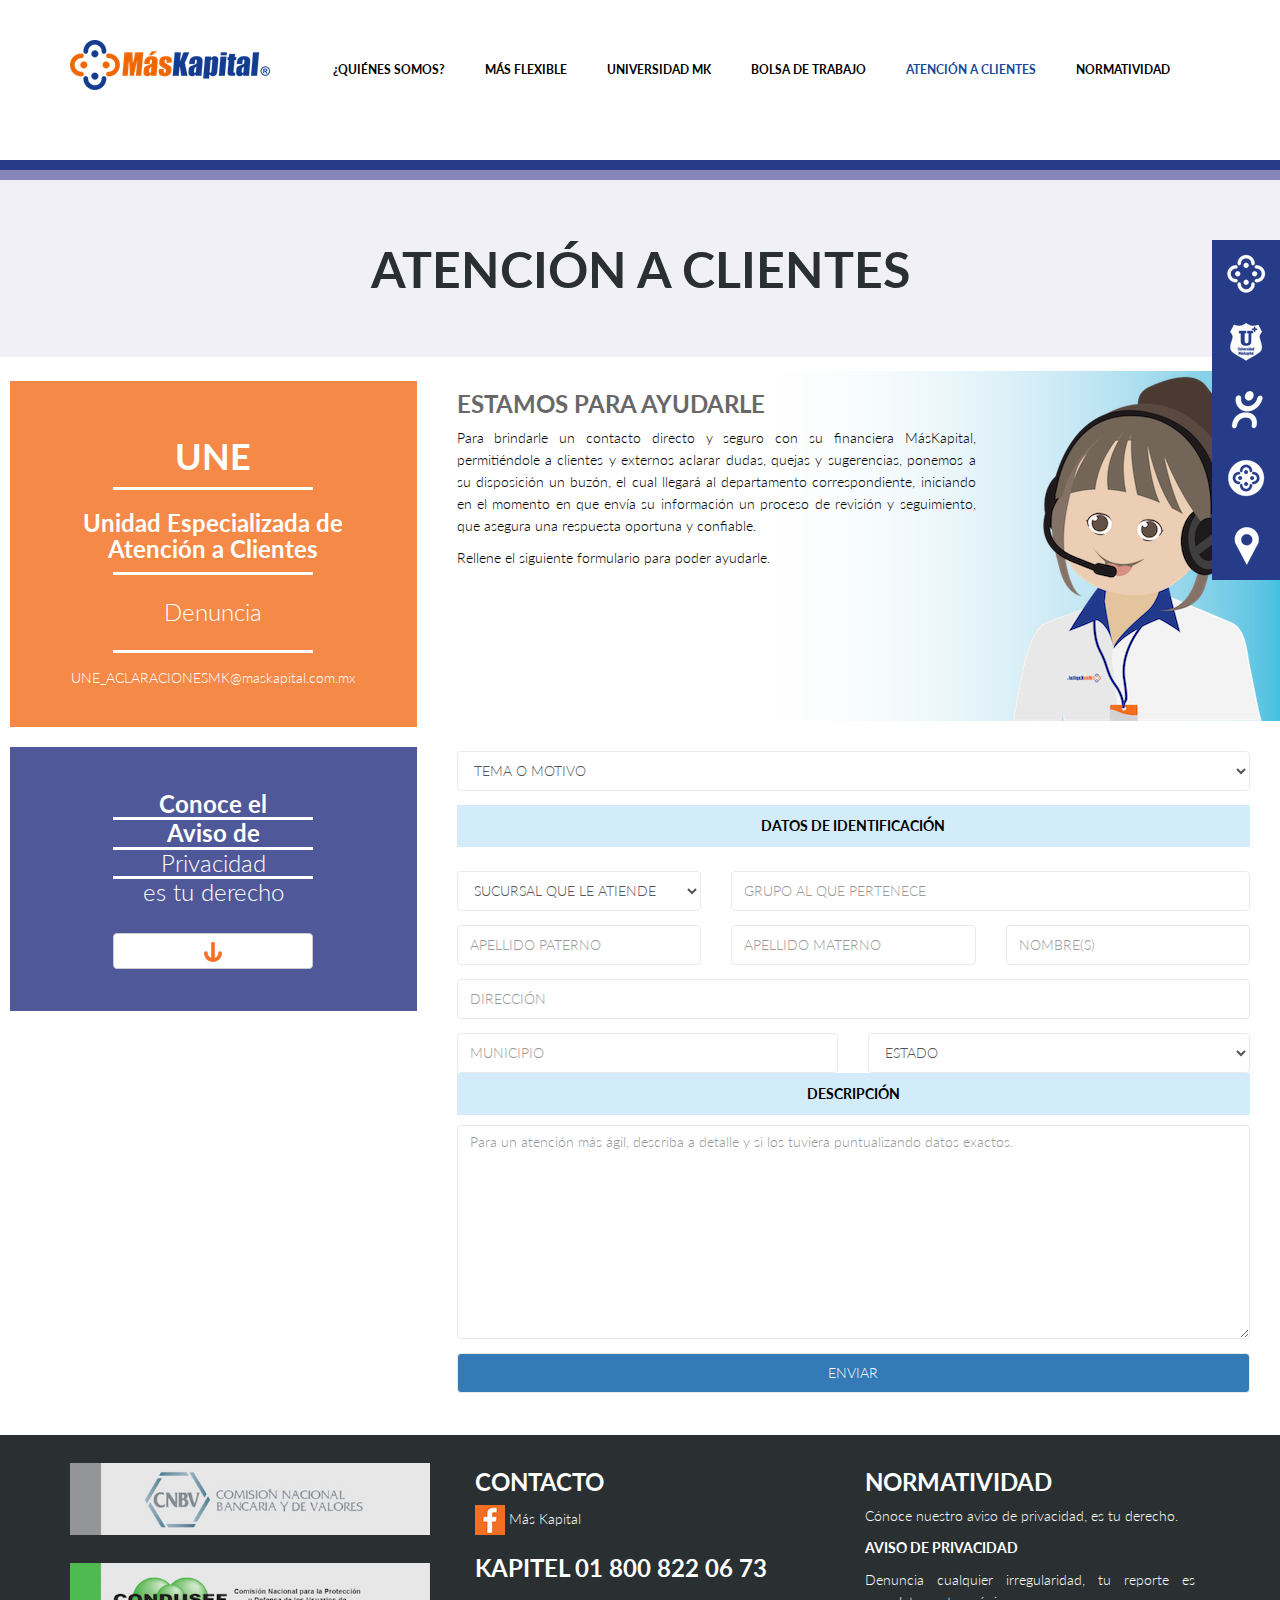
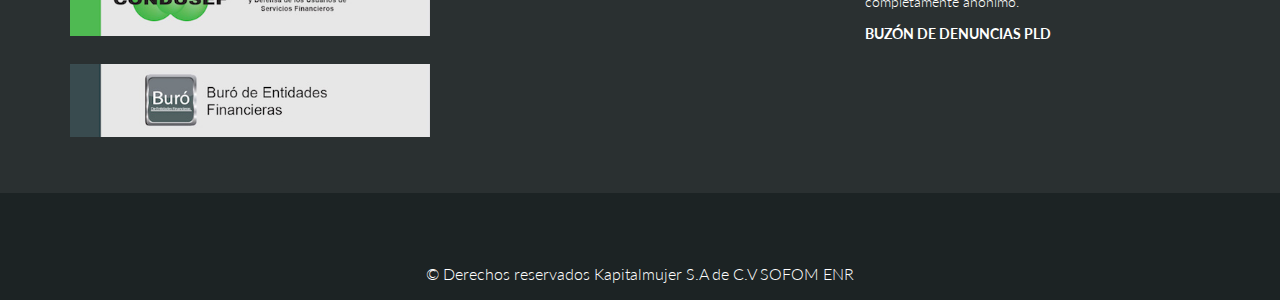
==== atencion_clientes.html @ aaf6d9f9 "reemplazo de archivos" ====
<!DOCTYPE html>
<html lang="esp">
<head>
    <meta charset="utf-8">
    <meta name="viewport" content="width=device-width, initial-scale=1.0">
    <meta name="description" content="">
    <meta name="author" content="">
    <title>Atención a clientes | Más kapital</title>
    <link href="css/bootstrap.min.css" rel="stylesheet">
    <link href="css/font-awesome.min.css" rel="stylesheet">
    <link href="css/animate.min.css" rel="stylesheet"> 
    <link href="css/lightbox.css" rel="stylesheet"> 
	<link href="css/main.css" rel="stylesheet">
	<link href="css/responsive.css" rel="stylesheet">

    <!--[if lt IE 9]>
	    <script src="js/html5shiv.js"></script>
	    <script src="js/respond.min.js"></script>
    <![endif]-->       
    <link rel="shortcut icon" href="img/logos/favicon.jpg">
    <link rel="apple-touch-icon-precomposed" sizes="144x144" href="images/ico/apple-touch-icon-144-precomposed.png">
    <link rel="apple-touch-icon-precomposed" sizes="114x114" href="images/ico/apple-touch-icon-114-precomposed.png">
    <link rel="apple-touch-icon-precomposed" sizes="72x72" href="images/ico/apple-touch-icon-72-precomposed.png">
    <link rel="apple-touch-icon-precomposed" href="images/ico/apple-touch-icon-57-precomposed.png">
</head><!--/head-->

<body>
	<header id="header" style="border-bottom:10px solid #263c89">      
        <!--<div class="container">
            <div class="row">
                <div class="col-sm-12 overflow">
                   <div class="social-icons pull-right">
                        <ul class="nav nav-pills">
                            <li><a href=""><i class="fa fa-facebook"></i></a></li>
                            <li><a href=""><i class="fa fa-twitter"></i></a></li>
                            <li><a href=""><i class="fa fa-google-plus"></i></a></li>
                            <li><a href=""><i class="fa fa-dribbble"></i></a></li>
                            <li><a href=""><i class="fa fa-linkedin"></i></a></li>
                        </ul>
                    </div> 
                </div>
             </div>
        </div>-->
        <div class="navbar navbar-inverse" role="banner">
            <div class="container">
                <div class="navbar-header">
                    <button type="button" class="navbar-toggle" data-toggle="collapse" data-target=".navbar-collapse">
                        <span class="sr-only">Toggle navigation</span>
                        <span class="icon-bar"></span>
                        <span class="icon-bar"></span>
                        <span class="icon-bar"></span>
                    </button>

                    <a class="navbar-brand" href="index.html" style="margin-top:10px;">
                    	<h1><img src="img/logos/logo_mas_kapital.png" alt="logo"></h1>
                    </a>
                    
                </div>
                <div class="collapse navbar-collapse" style="margin-top:10px;">
                    <ul class="nav navbar-nav navbar-right">
                        <li><a href="index.html"><b>¿QUIÉNES SOMOS?</b></a></li>
                        <li><a href="mas_flexible.html"><b>MÁS FLEXIBLE</b></a></li>
                        <li><a href="universidad_mk.html"><b>UNIVERSIDAD MK</b></a></li>
                        <li><a href="bolsa_trabajo.html"><b>BOLSA DE TRABAJO</b></a></li>
                        <li class="active"><a href="atencion_clientes.html"><b>ATENCIÓN A CLIENTES</b></a></li>
                        <li><a href="normatividad.html"><b>NORMATIVIDAD</b></a></li>

                    </ul>
                </div>
                <!--<div class="search" style="margin-top:10px;">
                    <form role="form">
                        <i class="fa fa-search"></i>
                        <div class="field-toggle">
                            <input type="text" class="search-form" autocomplete="off" placeholder="Search">
                        </div>
                    </form>
                </div>-->
            </div>
        </div>
    </header>
    
    <!--/#header-->

    <section id="" style="border-top: 10px solid #8787b7;background-color: #f0f0f6;padding-top:3em;margin-bottom:1em;">
        <div class="container">
            <div class="row">
                <div class="col-md-12 text-center">
                    <h1 style="color: #2a3031;font-size:50px;padding-bottom:1em;"><b>ATENCIÓN A CLIENTES</b></h1>
                </div>
            </div>
        </div>
        <div class="preloader"><i class="fa fa-sun-o fa-spin"></i></div>
    </section>
    <div id="div_lateral">
        <div class="barra_lateral">
            <a href="index.html"><img src="img/logos/ico_maskapital.png" alt=""></a>
        </div>
        <div class="barra_lateral">
            <a href="universidad_mk.html"><img src="img/logos/ico_universidad.png" alt=""></a>
        </div>
        <div class="barra_lateral">
            <a href="mas_flexible.html"><img src="img/logos/ico_masflexible.png" alt=""></a>
        </div>
        <div class="barra_lateral">
            <a href=""><img src="img/logos/ico_maspuntos.png" alt=""></a>
        </div>
        <div class="barra_lateral">
            <a href="sucursales.html"><img src="img/logos/ico_localizacion.png" alt=""></a>
        </div>
    </div>

    <!--/#home-slider-->
    <!--<section id="atencion" style="background-image: url('img/atencion_clientes/banner_atencion.png');background-repeat:no-repeat; padding-top:5em;">-->
    <section>
        <div class="container-fluid">
            <div class="row">
                <div class="col-md-4 col-xs-12 text-center" style="background-color: #f58947;border:10px solid #ffffff;">
                    
                    <div class="text-center col-xs-12">
                        <h1 class="text-center" style="color:#ffffff;padding-top:1em;"><b>UNE</b></h1>
                    </div>
                    <div class="col-xs-12">
                        <div class="text-center" style="border-top:3px solid #ffffff;width:200px;margin: 0 auto;"></div>
                        <h2 style="color: #ffffff;"><b>Unidad Especializada de Atención a Clientes</b></h2>
                    </div>
                    <div class="col-xs-12">
                        <div style="border-top:3px solid #ffffff;width:200px;margin: 0 auto;"></div>
                        <h2 style="color:#ffffff;margin:1em;">Denuncia</h2>
                    </div>
                    <div class="col-xs-12" style="padding-bottom:2em;">
                        <div style="border-top:3px solid #ffffff;width:200px;margin: 0 auto;"></div>
                        <p style="color:#ffffff;margin-top:1em;">UNE_ACLARACIONESMK@maskapital.com.mx</p>
                    </div>  
                </div>
                <div id="ayuda" class="col-md-8 col-xs-12 text-justify">
                    <div class="col-sm-8">
                        <h2><b>ESTAMOS PARA AYUDARLE</b></h2>
                        <p>
                            Para brindarle un contacto directo y seguro con su financiera MásKapital, permitiéndole a clientes y externos aclarar dudas, quejas y sugerencias, ponemos a su disposición un buzón, el cual llegará al departamento correspondiente, iniciando en el momento en que envía su información un proceso de revisión y seguimiento, que asegura una respuesta oportuna y confiable.
                        </p>
                        <p>
                            Rellene el siguiente formulario para poder ayudarle.
                        </p>           
                    </div>
                    <div class="col-sm-4">
                        <img src="img/atencion_clientes/img_atencion.png" alt="">
                    </div>

                </div>
                
            </div>
        </div>
    </section>
    <section>
        <div class="container-fluid">
            <div class="row">
                <div class="col-md-4 col-xs-12 text-center" style="background-color: #4f5898;border:10px solid #ffffff;">

                    <div class="text-center col-xs-12">
                        <h2 class="text-center" style="color:#ffffff;padding-top:1em;margin-bottom:0px;"><b>Conoce el</b></h2>
                    </div>
                    <div class="col-xs-12">
                        <div style="border-top:3px solid #ffffff;width:200px;margin: 0 auto;"></div>
                        <h2 style="color: #ffffff;margin:0px;"><b>Aviso de</b></h2>
                    </div>
                    <div class="col-xs-12">
                        <div style="border-top:3px solid #ffffff;width:200px;margin: 0 auto;"></div>
                        <h2 style="color:#ffffff;margin:0px;">Privacidad</h2>
                    </div>
                    <div class="col-xs-12" style="padding-bottom:2em;">
                        <div style="border-top:3px solid #ffffff;width:200px;margin: 0 auto;"></div>
                        <h2 style="color:#ffffff;margin:0px;">es tu derecho</h2>
                    </div>
                    <div class="col-xs-12">
                        <a class="btn btn-default" href="documentos/AVISO DE PRIVACIDAD KAPITALMUJER.docx" target="_new" style="width:200px;margin-bottom:3em;">
                            <img src="img/atencion_clientes/btn.png">
                        </a>
                    </div>
                </div>
                <div class="col-md-8 col-xs-12 text-center">
                    <form id="formulario_ayuda" action="" method="POST">
                        <div class="col-sm-12" style="margin-bottom:1em;">
                            <select class="form-control">
                                <option>TEMA O MOTIVO</option>
                            </select>
                        </div>
                        <div class="col-sm-12">
                            <p style="background-color: #d2ecfb;padding:10px;"><b>DATOS DE IDENTIFICACIÓN</b></p>
                        </div>
                        <div class="col-sm-4">
                            <select class="form-control">
                                <option>SUCURSAL QUE LE ATIENDE</option>
                            </select>
                        </div>
                        <div class="col-sm-8">
                            <input class="form-control" type="text" name="" value="" placeholder="GRUPO AL QUE PERTENECE">
                        </div>
                        
                        <div class="col-sm-4">
                            <input type="text" class="form-control" name="" value="" placeholder="APELLIDO PATERNO">
                        </div>
                        <div class="col-sm-4">
                            <input type="text" class="form-control" name="" value="" placeholder="APELLIDO MATERNO">
                        </div>
                        <div class="col-sm-4">
                            <input type="text" class="form-control" name="" value="" placeholder="NOMBRE(S)">
                        </div>
                        <div class="col-sm-12">
                            <input type="text" class="form-control" name="" value="" placeholder="DIRECCIÓN">
                        </div>
                        <div class="col-sm-6">
                            <input type="text" class="form-control" name="" value="" placeholder="MUNICIPIO">
                        </div>
                        <div class="col-sm-6">
                            <select class="form-control">
                                <option>ESTADO</option>
                            </select>
                        </div>
                        <div class="col-sm-12">
                            <p style="background-color: #d2ecfb;padding:10px;"><b>DESCRIPCIÓN</b></p>
                        </div>      
                        <div class="col-sm-12">
                            <textarea class="form-control" rows="10" placeholder="Para un atención más ágil, describa a detalle y si los tuviera puntualizando datos exactos."></textarea>
                        </div>
                        <div class="col-sm-12">
                            <input type="submit" class="form-control btn btn-primary" value="ENVIAR">
                        </div>
                    </form>
                </div>

            </div>
        </div>
    </section>

    <section id="footer_2">
        <div class="container">
            <div class="row">
                <div class="col-md-4">
                    <img class="img-responsive" style="padding-top:1em;padding-bottom:1em" src="img/index/logos/logo_cnbv.jpg" alt="">
                    <img class="img-responsive" style="padding-top:1em;padding-bottom:1em" src="img/index/logos/logo_condusef.jpg" alt="">
                    <img class="img-responsive" style="padding-top:1em;padding-bottom:1em" src="img/index/logos/logo_buro.jpg" alt="">
                </div>
                <div class="col-md-4">
                    <div class="col-xs-12">
                        <h2 style="color: #FFFFFF"><b>CONTACTO</b></h2>    
                    </div>
                    <div class="col-xs-12">
                        <a href="https://www.facebook.com/mas.kapital" target="_new"><img src="img/index/logos/facebook.jpg" alt=""> Más Kapital</a>
                    </div>
                    <div class="col-xs-12">
                        <h2 style="color: #FFFFFF"><b>KAPITEL 01 800 822 06 73</b></h2>
                    </div>
                </div>
                <div class="col-md-4">
                    <div class="col-xs-12">
                        <h2 style="color:#ffffff"><b>NORMATIVIDAD</b></h2>
                        <p style="text-align: justify;">Cónoce nuestro aviso de privacidad, es tu derecho.</p>
                        <p ><a id="aviso-privacidad" href="" data-toggle="modal" data-target="#aviso"><b>AVISO DE PRIVACIDAD</b></a></p>
                        <p style="text-align: justify;">Denuncia cualquier irregularidad, tu reporte es completamente anónimo.</p>
                        <p ><a id="buzon-denuncias" href="" data-toggle="modal" data-target="#buzon"><b>BUZÓN DE DENUNCIAS PLD</b></a></p>
                    </div>
                </div>                
            </div>
        </div>
    </section>
    
    <footer id="footer">
        <div class="container-fluid">
            <div class="row">
                <div class="col-sm-12" >
                    <div class="copyright-text text-center">
                        <p>&copy; Derechos reservados Kapitalmujer S.A de C.V SOFOM ENR</p>
                    </div>
                </div>
            </div>
        </div>
    </footer>

    <!-- MODAL BUZÓN DE DENUNCIAS PLD -->
    <div class="modal fade" id="buzon" tabindex="-1" role="dialog" aria-labelledby="myModalLabel">
        <div class="modal-dialog" role="document">
            <div class="modal-content">
                <div class="modal-header">
                    <button type="button" class="close" data-dismiss="modal" aria-label="Close"><span aria-hidden="true">&times;</span></button>
                    <h4 class="modal-title text-center" id="myModalLabel"><b>BUZÓN DE DENUNCIAS PLD</b></h4>
                </div>
                <div class="modal-body">
                    <div class="row">
                        <form action="">
                            <div class="col-xs-12">
                                <h3><b>Datos Denunciante:</b></h3>
                                <div class="form-group">
                                    <label for="exampleInputEmail1">Nombre</label>
                                    <input type="text" class="form-control" placeholder="">
                                </div>                            
                            </div>
                            <div class="col-xs-6">
                                <div class="form-group">
                                    <label for="exampleInputEmail1">Ubicación (Estado):</label>
                                    <input type="text" class="form-control" placeholder="">
                                </div>                            
                            </div>
                            <div class="col-xs-6">
                                <div class="form-group">
                                    <label for="exampleInputEmail1">Telefono:</label>
                                    <input type="text" class="form-control" placeholder="">
                                </div>
                            </div>

                            <div class="col-xs-12">
                                <h3><b>Datos Denuncia:</b></h3>
                                <div class="form-group">
                                    <label for="exampleInputEmail1">Nombre:</label>
                                    <input type="text" class="form-control" placeholder="">
                                </div>                            
                            </div>
                            <div class="col-xs-6">
                                <div class="form-group">
                                    <label for="exampleInputEmail1">Sucursal:</label>
                                    <input type="text" class="form-control" placeholder="">
                                </div>                            
                            </div>
                            <div class="col-xs-6">
                                <div class="form-group">
                                    <label for="exampleInputEmail1">Otro Departamento:</label>
                                    <input type="text" class="form-control" placeholder="">
                                </div>                            
                            </div>
                            <div class="col-xs-12">
                                <div class="form-group">
                                    <label for="exampleInputEmail1">Motivo:</label>
                                    <input type="text" class="form-control" placeholder="">
                                </div>                            
                            </div>
                            <div class="col-xs-12">
                                <div class="form-group">
                                    <label for="exampleInputEmail1">Descripción:</label>
                                    <textarea class="form-control" name="" id="" rows="3"></textarea>
                                </div>
                            </div>
                            <div class="col-xs-12">
                                <p>Debes seleccionar la casilla para poder enviar el correo</p>
                                <div class="g-recaptcha" data-sitekey="6LfhBiIUAAAAAFgntz5Hso60CCY6uRthO4C7Z0UV"></div>    
                            </div>
                        </form>
                    </div>
                </div>
                <div class="modal-footer">
                    <button type="button" class="btn btn-primary">Enviar Correo</button>
                </div>
            </div>
        </div>
    </div>

    <!-- MODAL AVISO DE PRIVACIDAD -->
    <div class="modal fade" id="aviso" tabindex="-1" role="dialog" aria-labelledby="myModalLabel">
        <div class="modal-dialog modal-lg" role="document">
            <div class="modal-content">
                <div class="modal-header">
                    <button type="button" class="close" data-dismiss="modal" aria-label="Close"><span aria-hidden="true">&times;</span></button>
                    <h4 class="modal-title text-center" id="myModalLabel"><b>AVISO DE PRIVACIDAD PARA LA PROTECCIÓN DE DATOS PERSONALES</b></h4>
                </div>
                <div class="modal-body text-justify" style="padding-left:4em;padding-right:4em;">
                    
                    <p>
                        En cumplimiento a lo establecido por la Ley Federal de Protección de datos personales en Posesión de los Particulares LFPDPPP (“LEY”), KAPITALMUJER SOCIEDAD ANÓNIMA DE CAPITAL VARIABLE SOCIEDAD FINANCIERA DE OBJETO MÚLTIPLE ENTIDAD NO REGULADA, con domicilio ubicado en Heroica Escuela Naval Militar No. 316, colonia Reforma, Oaxaca de Juárez, Oaxaca, C.P. 68050, hace de su conocimiento que está comprometido con la protección de sus datos personales, al ser responsable de su uso, manejo y confidencialidad, por lo que en todo momento buscará que el tratamiento de sus datos sea legítimo, controlado e informado, a efecto de garantizar la privacidad de los mismos.
                    </p>
                    <h3>
                        <b>
                            Finalidad del tratamiento de sus datos.
                        </b>
                    </h3>
                    <p>
                        Los datos personales que proporcione usted como titular o su representante legal a KAPITALMUJER S.A. DE C.V. SOFOM ENR, tendrán el uso que en forma enunciativa pero no limitativa se describe a continuación:
                    </p>
                    <p>
                        Para identificar, ubicar, comunicar, contactar y/o enviar o suministrar información, necesaria para llevar a cabo la relación contractual de arrendamiento de un inmueble para uso comercial que tenemos con usted.
                    </p>
                    <p>
                        Entendiéndose por datos personales, aquellos que la Ley identifica como cualquier información concerniente a una persona física identificada o identificable.
                    </p>
                    <p>
                        Así mismo le informamos que para cumplir con las finalidades previstas en este aviso de privacidad, serán recabados y tratados datos personales sensibles, como aquéllos que refieren a:
                        <ul>
                            <li>Situación crediticia; y</li>
                            <li>Estado de salud presente o futuro</li>
                        </ul>
                    </p>
                    <p>
                        Por lo que nos comprometemos a que los mismos serán tratados bajo las más estrictas medidas de seguridad que garanticen su confidencialidad.
                    </p>
                    <h3>
                        <b>
                            Seguridad, Uso o Divulgación de datos personales 
                        </b>
                    </h3>
                    <p>
                        KAPITALMUJER S.A. DE C.V. SOFOM ENR implementará las medidas de seguridad, técnicas, administrativas y físicas, necesarias para proteger sus datos personales y evitar su daño, pérdida, alteración destrucción o el uso, acceso o tratamiento no autorizado.
                    </p>
                    <p>
                        Únicamente el personal autorizado, que ha cumplido y observado los correspondientes requisitos de confidencialidad, podrá participar en el tratamiento de sus datos personales. El personal autorizado tiene prohibido permitir el acceso de personas no autorizadas y utilizar sus datos personales para fines distintos a los establecidos por el presente Aviso de Publicidad. La obligación de confidencialidad de las personas que participan en el tratamiento e sus datos personales subsiste aún después de terminada la relación con KAPITALMUJER S.A. DE C.V. SOFOM ENR.
                    </p>
                    <h3>
                        <b>
                            Derechos que le corresponden
                        </b>
                    </h3>
                    <p>
                        Usted como titular de datos personales tiene derecho de acceder a sus datos personales que poseemos y a los detalles del tratamiento de los mismos, así como a rectificarlos en caso de ser inexactos o incompletos; cancelarlos cuando considere que no se requieren para alguna de las finalidades señalados en el presente aviso de privacidad, estén siendo utilizados para finalidades no consentidas o haya finalizado la relación contractual o de servicio, o bien, oponerse al tratamiento de los mismos para fines específicos.
                    </p>
                    <p>
                        En caso de que desee ejercer sus derechos de Acceso, Ratificación, Cancelación u Oposición, estos los podrán ejercer en todo momento utilizando los siguientes mecanismos:
                    </p>
                    <p>
                        <ul>
                            <li>
                                Vía correo electrónico a: notificaciones.maskapital@gmail.com
                            </li>
                            <li>
                                Carta enviada a Heroica Escuela Naval Militar No. 316, colonia Reforma, Oaxaca de Juárez, Oaxaca; Código Postal 68050, en atención a la C. Erendira Itandehui Vásquez Arrazola. 
                            </li>
                        </ul>
                    </p>
                    <p>
                        La recepción de solicitudes podrá realizarse de lunes a viernes de las 8:00 a las 17:00 horas, excepto días festivos. Por lo anterior, deberá hacernos saber de manera fehaciente y detallada los datos personales específicos a los que usted desea tener acceso o quiere sean rectificados, cancelados o revisados, así como cumplir con los requisitos que solicita la “Ley” en el art. 29 que son:
                    </p>
                    <p>
                        <ul>
                            <li>
                                Nombre del titular (dueño de los datos) y domicilio completo o cualquier otro medio para comunicarle la respuesta a su solicitud.
                            </li>
                            <li>
                                Documentos que acrediten la identidad del titular o en su caso, la representación legal de aquella persona que actúa a nombre del titular.
                            </li>
                            <li>
                                Descripción clara y precisa de los datos personales respecto de los que se busca ejercer alguno de los derechos antes mencionados (ARCO).
                            </li>
                            <li>
                                Cualquier otro elemento o documento que facilite la localización de los datos personales.
                            </li>
                        </ul>
                    </p>
                    <h3>
                        <b>
                            Comunicación  y Transferencia de los datos personales
                        </b>
                    </h3>
                    <p>
                        Sus datos personales pueden ser transferidos y tratados dentro y fuera del país, por personas distintas a esta empresa. En ese sentido, su información puede ser compartida con abogados y/o gestores por acto o resolución judicial o mandamiento de Ley, en el marco de un procedimiento judicial y/o por requerimiento de una autoridad gubernamental, tanto dentro como fuera de México. Así mismo podemos divulgar información si consideramos que dicha divulgación es necesaria o conveniente para cumplir las legislaciones vigentes o por cualquier otro motivo de orden público o privado en donde KAPITALMUJER S.A. DE C.V. SOFOM ENR tenga jurisdicción. 
                    </p>
                    <p>
                        En ese entendido nos comprometemos a no transferir su información personal a terceros sin su consentimiento, salvo las excepciones previstas en el artículo 37 de la Ley Federal de Protección de Datos Personales en Posesión de los Particulares, así como a realizar esta transferencia en los términos que fija esa ley. 
                    </p>
                    <p>
                        Por lo que en el caso de que exista la necesidad de transferir sus datos personales, KAPITALMUJER S.A. DE C.V. SOFOM ENR debe tener su consentimiento previo. Si usted no manifiesta su oposición para que sus datos personales sean transferidos, se entenderá que ha otorgado su consentimiento para ello. 
                    </p>
                    <p>
                        Así mismo únicamente transferiremos sus datos personales sensibles, contando con su consentimiento expreso, lo anterior de conformidad con lo que establece el artículo 9 de la Ley Federal de Protección de Datos Personales en Posesión de los Particulares. 
                    </p>
                    <h3>
                        <b>
                            Cambios al aviso de Privacidad
                        </b>
                    </h3>
                    <p>
                        KAPITALMUJER S.A. DE C.V. SOFOM ENR se reserva el derecho de efectuar en cualquier momento modificaciones o actualizaciones al presente aviso de privacidad como estime conveniente, esto con el objeto de cumplir con los cambios en la legislación aplicable sobre protección de datos o cumplir con disposiciones internas de KAPITALMUJER S.A. DE C.V. SOFOM ENR, y en general en atención de las novedades legislativas, políticas internas o nuevos requerimientos para la prestación u ofrecimiento de nuestros servicios o productos.  
                    </p>
                    <p>
                        En tal caso, dichas modificaciones o actualizaciones estarán a su disposición a través de anuncios visibles en nuestras oficinas o sucursales de atención a clientes.
                    </p>
                    
                </div>
                <div class="modal-footer">
                    <button type="button" class="btn btn-default" data-dismiss="modal">Cerrar</button>
                </div>
            </div>
        </div>
    </div>

    <!--<footer id="footer">
        <div class="container-fluid">
            <div class="row">


                <div class="col-md-4 col-sm-6">
                    <div class="testimonial bottom">
                        <h2>Testimonial</h2>
                        <div class="media">
                            <div class="pull-left">
                                <a href="#"><img src="images/home/profile1.png" alt=""></a>
                            </div>
                            <div class="media-body">
                                <blockquote>Nisi commodo bresaola, leberkas venison eiusmod bacon occaecat labore tail.</blockquote>
                                <h3><a href="#">- Jhon Kalis</a></h3>
                            </div>
                         </div>
                        <div class="media">
                            <div class="pull-left">
                                <a href="#"><img src="images/home/profile2.png" alt=""></a>
                            </div>
                            <div class="media-body">
                                <blockquote>Capicola nisi flank sed minim sunt aliqua rump pancetta leberkas venison eiusmod.</blockquote>
                                <h3><a href="">- Abraham Josef</a></h3>
                            </div>
                        </div>   
                    </div> 
                </div>
                <div class="col-md-3 col-sm-6">
                    <div class="contact-info bottom">
                        <h2>Contacts</h2>
                        <address>
                        E-mail: <a href="mailto:someone@example.com">email@email.com</a> <br> 
                        Phone: +1 (123) 456 7890 <br> 
                        Fax: +1 (123) 456 7891 <br> 
                        </address>

                        <h2>Address</h2>
                        <address>
                        Unit C2, St.Vincent's Trading Est., <br> 
                        Feeder Road, <br> 
                        Bristol, BS2 0UY <br> 
                        United Kingdom <br> 
                        </address>
                    </div>
                </div>
                <div class="col-md-4 col-sm-12">
                    <div class="contact-form bottom">
                        <h2>Send a message</h2>
                        <form id="main-contact-form" name="contact-form" method="post" action="sendemail.php">
                            <div class="form-group">
                                <input type="text" name="name" class="form-control" required="required" placeholder="Name">
                            </div>
                            <div class="form-group">
                                <input type="email" name="email" class="form-control" required="required" placeholder="Email Id">
                            </div>
                            <div class="form-group">
                                <textarea name="message" id="message" required="required" class="form-control" rows="8" placeholder="Your text here"></textarea>
                            </div>                        
                            <div class="form-group">
                                <input type="submit" name="submit" class="btn btn-submit" value="Submit">
                            </div>
                        </form>
                    </div>
                </div>
                <div class="col-sm-12" >
                    <div class="copyright-text text-center">
                        <p>&copy; Your Company 2016. All Rights Reserved.</p>
                        <p>Crafted by <a target="_blank" href="http://designscrazed.org/">Allie</a></p>
                    </div>
                </div>
            </div>
        </div>
    </footer>
    <!--/#footer-->

    <script type="text/javascript" src="js/jquery.js"></script>
    <script type="text/javascript" src="js/bootstrap.min.js"></script>
    <script type="text/javascript" src="js/lightbox.min.js"></script>
    <script type="text/javascript" src="js/wow.min.js"></script>
    <script type="text/javascript" src="js/main.js"></script>   
</body>
</html>
---- css/main.css ----
/*
  Theme Name: Triangle
  Theme Uri: http://designscrazed.org/
  Author: Allie
  Author Uri: http://designscrazed.org/
  Description: Creative Site Template
  Version: 1.1
  */

  @import url(http://fonts.googleapis.com/css?family=Lato:100,300,400,700);
  @import url(http://fonts.googleapis.com/css?family=Open+Sans:300italic,400italic,600italic,700italic,400,300,600,700);
  @import url(http://fonts.googleapis.com/css?family=Noto+Sans:400,700);

  body {
    background: #fff;
    font-family: 'Lato', sans-serif;
    font-weight: 300;
    font-size: 14px;
    line-height: 22px;
    color: #000;
  }

  html {
    height: 100%;
  }


  a{
    color:#C03035;
  }

  a:hover {
    outline: none;
    text-decoration:none;
    color:#4fcccd;
  }

  a:focus {
    outline:none;
    outline-offset: 0;
  }

  a {
    -webkit-transition: 300ms;
    -moz-transition: 300ms;
    -o-transition: 300ms;
    transition: 300ms;
  }


  ul {
    list-style: none;
  }

  h1, h2, h3, h4, h5, h6 {
    font-family: 'Lato', sans-serif;
    font-weight: 300;
  }

  h1{
    color: #686868;
  }

  h2{
    font-size: 24px;
    color: #686868;
  }

  h3{
    font-size: 18px;
  }

 /********** ESTILOS *************/
  /**slide**/
  .carousel-indicators {

  position: absolute;
  bottom: 40%;
  z-index: 15;
  width: 30px;
  margin-left: 20px;
  list-style: none;
  text-align: center;
  right: 5%;
  left:95%
}
.carousel-indicators li{
  display: block;
  width: 20px;
  height: 20px;
  margin-bottom: 20px;
}
.carousel-indicators .active {
 width: 22px;
 height: 22px;
 margin-bottom: 20px;
 background-color: #fff;
}
    div.scroll {
        height: 500px;
        overflow-x:hidden; 
        overflow-y:scroll;"

    }
    #talento{
      background-image: url(../img/bolsa_trabajo/taza.jpg);
      background-color: #fbfafa;
      background-size: cover;
      height: 700px;
      background-position: center;
      display: table;
      position: static;
      width: 100%;
    }
    #boton_trabajo{
      background:#9c91c5;
      color: #fff;

    }
    #boton_trabajo:hover{
      background: #263c89;
      transition: .5s;
    }
    #descripcion_universidad{
      background-image: url(../img/universidad_mk/banner_descripcion.jpg);
      background-color: #fbfafa;
      background-size: cover;
      height: 700px;
      position: static;
      width: 100%;
    }

    #portal_mk{
      margin-top:3em;
    }

    /*#seccion_ayuda{
      background-image: url(../img/atencion_clientes/banner_atencion.png);
      background-color: #fbfafa;
      background-repeat: no-repeat;
      height: 300px;
      position: static;

    }*/
    #formulario_ayuda input, select{
      margin-top:1em;
    }
    #div_lateral{
      z-index: 1;
      display: block; 
      position: fixed; 
      top: 240px;
      right:0px;
      background: #263c89;
    }
    .barra_lateral{
      padding: 1em;
    }
    .barra_lateral:hover{
      background: #f58947;
      transition: .2s;
    }
    #beneficios_masflexible{
      margin-top: 4em;
    }
    #beneficios_masflexible p{
      font-size: 18px;
    }
    #ayuda{
      background-image: url(../img/atencion_clientes/banner_atencion.png);
      background-color: #fbfafa;
      background-size: cover;
      height: 350px;
      position: static;
   
    }


    .divs{
      background-color: #b0b0d1;
      height: 300px;
      padding: 4em 3em 0em 3em;
      text-align: center;
      color: #FFFFFF;
      transition: .5s;
    }
    .divs p{
      margin-top: 1em;
    }
    .divs:hover{
      background-color: #263c89;
      height: 310px;
    }
    .divs:hover img{
      height: 50px;
    }

    #normatividad{
      text-align: center;
      margin-top:4em;
    }
    #normatividad h2{
      color: #ffffff;
    }
    
    .div-normatividad{
      padding: 1em;
      left:0px;
      background-color: #8787b7; 
    }
    .div-normatividad:hover{
      background-color: #f26e23;
      width: 490px;
      transition: .5s;
    }
    .a-normatividad:active{
      background: red;
    }
    .otra_prueba{
      background: blue;
      width: 300px;
      color:red;
    }

    .btn-sucursal{
      color: #ffffff;
      background-color: #f26e23;
      border: none;
      width: 100%;
      height: 40px;
      margin-bottom: 10px;
    }
    .btn-sucursal:hover{
      background: #263c89;
      transition: .3s;
    }
    .vinculo:hover{
      height: 50px;
      width: 50px;
    }
    #buzon-denuncias:hover{
      color: #f26e23;
    }
    #aviso-privacidad:hover{
      color: #f26e23;
    }



/*
FLECHA
.rectangulo {
position:relative;
display:block; 
width:200px;
height:40px;
padding:4px 10px 0px 18px;
background:green;
color:white;
text-align:center;
}
.t6:hover {
position:absolute;
top:-8px;
left:200px;
display:block;

width:0;
height:0;
border-color:transparent transparent transparent green;
border-style: solid;
border-width: 30px;
}*/


 /***********************/
 /***********************/
 /***********************/

  .overflow{
    overflow: hidden;
  }

  .uppercase{
    text-transform: uppercase;
  }

  .btn-common {
    font-size: 14px;
    color: #0099ae;
    border: 1px solid #0099ae;
    font-family: 'Open Sans', sans-serif;
    font-weight: 300;
    padding: 10px 25px;
  }

  #action .col-sm-5{
    position: absolute;

    top: 0;
    height: 100%;
    right: 0;
  }


  .btn-common:hover, 
  .btn-common:focus{
    outline: none;
    background: none;
    box-shadow: none;
    color: #01707f;
    border-color:#01707f;
  }

  .align-right{
    text-align: right;
  }

  .inline{
    display: inline-block;
  }

  .padding{
    padding: 65px 0;
  }

  .padding-bottom{
    padding-bottom: 65px;
  }

  .padding-top{
    padding-top: 90px;
  }

  .padding-right{
    padding-right: 80px;
  }

  .padding-left{
    padding-left: 80px;
  }

  .margin-bottom{
    margin-bottom: 35px;
  }

     .carousel-indicators.visible-xs {
      height: 20px;
      margin: 0;
      padding: 0;
      position: absolute;
      top: -35px;
      width: 100%;
      left: 0;
    }

  .carousel-indicators.visible-xs li {
    border-color: #D29948;
    border-width: 2px;
    height: 12px;
    margin: 0 5px 0 0;
    width: 12px;
  }

  .carousel-indicators.visible-xs li.active {
    background: rgba(210, 153, 72, 0.7);
  }


/*************************
*******Header******
**************************/


#header{
  margin-bottom: 0;
  padding: 30px 0 60px 0;
}

#header .navbar-inverse .container{
  position: relative;
}

.search{
  position: absolute;
  top: 20px;
  right: 0;
  z-index: 1;
}

.search i{
  color: #00aeef;
  cursor: pointer;
  position: absolute;
  right: 10px;
  top: 2px;
}

.field-toggle{
  position: relative;
  top: 30px;
  right: 15px;
  display: none;
  height: 50px;
}

.search-form{
  padding-left: 10px;
  height: 40px;
  font-size: 18px;
  color: #818285;
  font-weight: 300;
  outline: none;
  border: 1px solid #00aeef;
  margin-top: 20px;
  border-radius: 4px;
}

.social-icons ul li{
  padding: 0 10px;

}

.social-icons ul li:last-child{
  padding-right: 0;

}

.social-icons ul li a{
  font-size: 18px;
  color: #d3d3d3;
  padding: 0;
}

.social-icons ul li a:hover .fa-facebook {
  color:#0884d5;
}

.social-icons ul li a:hover .fa-twitter {
  color:#2AA7DC;
}

.social-icons ul li a:hover .fa-google-plus {
  color:#A22523;
}

.social-icons ul li a:hover .fa-dribbble {
  color:#E94989;
}

.social-icons ul li a:hover .fa-linkedin {
  color:#006DC0;
}

.social-icons ul li a:hover,
.social-icons ul li a:focus{  
  background: none;
}

#header .navbar {
  background: #fff;
  border: 0;
  margin-bottom: 0;
}

#header .navbar-toggle{
  margin-top: 20px;
}

#header .navbar-brand{
  padding: 0;
  margin-left: 0;
}

#header .navbar-brand h1{
  padding: 0;
  margin: 0;
}

#header .navbar-nav.navbar-right >li:last-child{
  margin-right: 20px;
}

#header .navbar-nav.navbar-right >li a {
  color: #000;
  font-size: 12px;
  padding: 20px;
  text-transform: uppercase;
  font-weight: 300;
}


#header .navbar-inverse .navbar-nav  li.active > a,  
#header .navbar-inverse .navbar-nav  li.active > a:focus, 
#header .navbar-nav.navbar-right li > a:hover,
.navbar-inverse .navbar-nav > .open > a {
  background-color: inherit;
  border: 0;
  color: #164998;
}

#header .navbar-inverse .navbar-nav  li a:hover{
  color: #00aeef;
}



/*  Dropdown menu*/

ul.sub-menu {
  display: none;
  list-style: none;
  padding: 0;
  margin: 0;
}

#header .navbar-nav li ul.sub-menu li a{
  color: #818285;
  padding: 5px 0;
  font-size: 13px;
  display: block;
  text-transform: capitalize;
}

#header .navbar-nav li ul.sub-menu li .active{
  background: #00aeef;
  color: #fff;
  position: relative;
}

#header .navbar-nav li ul.sub-menu li .active i{
  position: absolute;
  font-size: 56px;
  top: -13px;
  color: #0884d5;
}

#header .navbar-nav li ul.sub-menu li .active .fa-angle-right{
  left: -3px;
}

#header .navbar-nav li ul.sub-menu li .active .fa-angle-left{
  right: -3px;
}

#header .navbar-nav li ul.sub-menu li a:hover,
#header .navbar-nav li ul.sub-menu li a:focus{
  background: #00aeef;
  color: #fff;
}

.fa-angle-down{
  padding-left: 5px; 
}

.scaleIn {
  -webkit-animation-name: scaleIn;
  animation-name: scaleIn;
}

@-webkit-keyframes scaleIn {
  0% {
    opacity: 0;
    -webkit-transform: scale(0);
    transform: scale(0);
  }

  100% {
    opacity: 1;
    -webkit-transform: scale(1);
    transform: scale(1);
  }
}

@keyframes scaleIn {
  0% {
    opacity: 0;
    -webkit-transform: scale(0);
    -ms-transform: scale(0);
    transform: scale(0);
  }

  100% {
    opacity: 1;
    -webkit-transform: scale(1);
    -ms-transform: scale(1);
    transform: scale(1);
  }
}

/*************************
*******Footer_2******
**************************/
#footer_2{
  margin-top: 3em;
  padding-top: 1em;
  padding-bottom: 3em;
  background-color: #2a3031;
  color: #FFFFFF;
}
#footer_2 a{
  text-decoration: none;
  color: white;
}

/*************************
*******Footer******
**************************/

#footer {
  background-color: #1c2324;

}

#footer h1{
  margin-bottom: 65px;
  margin-top: 36px;
}

#footer .bottom-separator {
  margin-bottom: 60px;
}

#message {
  height: 110px;
  resize: none;
}

.bottom > h2 {
  margin-top: 0;
  margin-bottom: 26px;
}

.bottom .media-body h3 {
  margin-top: 0;
  padding-left: 25px;
}

.bottom .media-body h3 a{
  color: #ea2c00;
}

.testimonial .media{
  margin-top: 0;
  margin-bottom: 25px;
}

.testimonial .media>.pull-left{
  margin-right: 25px;
}

.testimonial .media>.pull-left img{
  margin-top: 6px;
}

.testimonial .media .media-body blockquote{
  padding-left: 25px;
  padding-right: 30px;
  position: relative;
  border-left: 0;
  margin-bottom: 0;
}

.testimonial .media .media-body blockquote:before{
  position: absolute;
  left: 5px;
  top: 8px;
  content: '"';
  font-size: 40px;
  color: #ea2c00;
  font-family: 'Noto Sans', sans-serif;
  transform:rotate(180deg);
  -ms-transform:rotate(180deg); /* IE 9 */
  -webkit-transform: rotate(180deg); /* Opera, Chrome, and Safari */
  line-height: 0;
}

.testimonial .media .media-body blockquote:after{
  position: absolute;
  right: 30px;
  bottom: 14px;
  content: '"';
  font-size: 40px;
  color: #ea2c00;
  font-family: 'Noto Sans', sans-serif;
  line-height: 0;
}

.contact-info.bottom {
  padding-left: 25px;
}

.bottom > address {
  line-height: 22px;
  margin-bottom: 40px;
}

.form-control {
  border: 1px solid #eaeaea;
  font-weight: 300;
  outline: none;
  box-shadow: none;
  height: 40px;
}

.form-control:hover, 
.form-control:focus{
  border-color: #4fcccd;
  outline: none;
  box-shadow: none;
}

.btn-submit {
  width: 100%;
  background-color: #4fcccd;
  color: #fff;
  font-size: 14px;
  font-weight: 300;
  letter-spacing: 5px;
  text-transform: uppercase;
  border-radius: 3px;
  margin-top: 5px;
  border-bottom: 3px solid #2f9697;
  box-shadow: none;
  padding: 10px;
}

.btn-submit:hover, 
.btn-submit:focus{
  color: #fff;
  outline: none;
  box-shadow: none;
  opacity: .8;
}

.copyright-text{
  margin-top: 70px;
  color: #fff;
  font-size: 16px;  
  padding-bottom: 15px;
}

.copyright-text a {
  color: #3e848a
}

.copyright-text p {
  margin-bottom: 0;
}

/*************************
*******Home Page******
**************************/
#home-slider {
  background: url(../images/home/slider-bg.png) 0 100% repeat-x;
  position: relative;
}

#home-slider .main-slider {
  position: relative;
  height: 450px;
}

#home-slider .slide-text{
  position: absolute;
  top: 50px;
  left: 0;
  width: 450px;
}

.animate-in .slide-text {
  -webkit-animation: fadeInLeftBig 700ms cubic-bezier(0.190,1.000,0.220,1.000) 200ms both;
  animation: fadeInLeftBig 700ms cubic-bezier(0.190,1.000,0.220,1.000) 200ms both;
}

#home-slider .slider-hill {
  position: absolute;
  right: 0;
  bottom: 0;
}

.animate-in .slider-hill {
  -webkit-animation: bounceInDown 1000ms ease-in-out 200ms both;
  animation: bounceInDown 1000ms ease-in-out 200ms both;
}

#home-slider .slider-house {
  position: absolute;
  right: 110px;
  bottom: -30px;
}

.animate-in .slider-house {
  -webkit-animation: bounceInDown 500ms ease-in-out 800ms both;
  animation: bounceInDown 500ms ease-in-out 800ms both;
}

#home-slider .slider-sun {
  position: absolute;
  right: 365px;
  bottom: 100px;
}

.animate-in .slider-sun {
  -webkit-animation: scaleIn 500ms ease-in-out 1200ms both;
  animation: scaleIn 500ms ease-in-out 1200ms both;
}

#home-slider .slider-birds1 {
  position: absolute;
  right: 470px;
  bottom: 75px;
}

.animate-in .slider-birds1 {
  -webkit-animation: fadeInLeft 500ms ease-in-out 1200ms both;
  animation: fadeInLeft 500ms ease-in-out 1200ms both;
}

#home-slider .slider-birds2 {
  position: absolute;
  right: 40px;
  bottom: 150px;
}

.animate-in .slider-birds2 {
  -webkit-animation: fadeInRight 500ms ease-in-out 1200ms both;
  animation: fadeInRight 500ms ease-in-out 1200ms both;
}


#home-slider h1{
  margin-top: 100px;
  margin-bottom: 25px;
}

#home-slider .btn-common {
  margin-top: 20px;
}

#home-slider .preloader {
  position: absolute;
  left: 0;
  top: 0;
  bottom: -30px;
  right: 0;
  background: #fafafa;
  text-align: center;
}

#home-slider .preloader > i {
  font-size: 48px;
  height: 48px;
  line-height: 48px;
  color: #00aeef;
  position: absolute;
  left: 50%;
  margin-left: -24px;
  top: 50%;
  margin-top: -24px;
}

#action {
  background-image: url(../img/index/cuadro.png);
  background-color: #fbfafa;
  background-repeat: repeat-x;
  height: 157px;
  background-position: center;
  display: table;
  position: static;
  width: 100%;
}

.vertical-center{
  display: table-cell;
  vertical-align: middle;
  width: 100%;
  position: statice;
}


.single-service{
  overflow: hidden;
  display: block;
}

.single-service img {
  margin-bottom: 35px;
}

.single-service .fold {
  margin-bottom: 35px;
}

.single-service h2 {
  margin-top: 0;
  margin-bottom: 15px;
}

.single-service p {
  padding: 0 48px;
}

.action h1{
  margin-top: 0;
}

.action p{
  font-size: 18px;
  margin-bottom: 0;
  font-weight: 300;
}

.action .btn-common{
  margin-top: 55px;
  float: left;
}

.title {
  color: #404040;
  font-weight: 300;
}

.single-features {
  overflow: hidden;
  padding-top: 65px;
  padding-bottom: 40px;
}

.single-features .col-sm-6 {
  margin-top: 50px;
}

.single-features:last-child {
  padding-bottom: 95px;
  padding-top: 0;
}

.single-features h2{
  margin-bottom: 15px;
}

#clients{
  padding-bottom: 45px;
}

.clients {
  margin-bottom: 45px;
}

.clients img {
  display: inline-block;
}

.clients-logo {
  overflow: hidden;
  margin-bottom: 10px;
}


/*************************
*******Siguenos en facebook******
**************************/
#action {
  background-image: url(../img/index/cuadro_azul.png);
  background-color: #fbfafa;
  background-repeat: repeat-x;
  height: 157px;
  background-position: center;
  display: table;
  position: static;
  width: 100%;
}
/*************************
*******About Us Page******
**************************/

#action , 
#page-breadcrumb{
  position: relative;
}

#page-breadcrumb {
  background-image: url(../images/home/tour-bg.png);
  background-color: #fbfafa;
  background-repeat: repeat-x;
  height: 130px;
  background-position: center;
  display: table;
  position: static;
  width: 100%;
}

#team {
  padding: 85px 0;
}

#team-carousel {
  margin-top: 80px;
}

#company-information .padding-top{
  padding-top: 172px;
  
}

.single-service img {
  height: 85px;
}

.tour-button {
  background-image: url(../images/home/tour-icon2.png);
  height: 100%;
  background-repeat: no-repeat;
  position: absolute;
  width: 100%;
  left: 0;
  background-position: 151px 4px;
}

.about-image {
  padding:90px 90px 0;
}

.team-single {
  position: relative;
}

.person-thumb {
  position: relative;
}

.person-thumb img {
}


.social-profile {
  background: none repeat scroll 0 0 rgba(137, 97, 46, 0.8);
  display: none;
  position: absolute;
  text-align: center;
  top: 0;
    -webkit-transition: all 0.9s ease;
  -moz-transition: all 0.9s ease;
  -ms-transition: all 0.9s ease;
  -o-transition: all 0.9s ease;
  transition: all 0.9s ease;transition: all 0.9s ease 0s;
  width: 100%;
  height: 100%;
}

.team-single:hover .social-profile{
  background:rgba(112, 35, 64, 0.9);
  display: block;
  -webkit-animation: fadeInUp 400ms;
  animation: fadeInUp 400ms;
  -webkit-transition: all 0.9s ease;
  -moz-transition: all 0.9s ease;
  -ms-transition: all 0.9s ease;
  -o-transition: all 0.9s ease;
  transition: all 0.9s ease;
}

.social-profile .nav-pills {
  display: inline-block;
  margin-top: -26px;
  padding: 0;
  position: relative;
  top: 50%;
}

.social-profile .nav-pills li {
  display: inline-block;
  margin: 0 5px;
}

.social-profile .nav-pills li a {
  color: #fff;
  border: 1px solid #fff;
  width: 40px;
  height: 40px;
  line-height: 40px;
  text-align: center;
  padding: 0;
  border-radius: 40px;
  -webkit-transition: all 0.9s ease;
  transition: all 0.9s ease;
}

.social-profile .nav-pills li a:hover {
  color: #702340;
  border-color: #702340;
}

.person-info h2 {
  font-weight: 300;
  margin-bottom: 5px;
}

.person-info h3 {
  font-size: 16px;
  color: #686868;
  font-weight: 300;
  margin-top: 0;
  margin-bottom: 0;
}

.team-carousel-control {
  position: absolute;
  top: 36%;
  width: 13px;
  height: 16px;
  text-indent: -9999999px;
  -webkit-transition: all 0.9s ease;
  -moz-transition: all 0.9s ease;
  -ms-transition: all 0.9s ease;
  -o-transition: all 0.9s ease;
  transition: all 0.9s ease;
}

.right.team-carousel-control {
  right: -50px;
  background-image: url(../images/aboutus/right.png);
}

.left.team-carousel-control {
  left: -50px;
  background-image: url(../images/aboutus/left.png);
}

.team-carousel-control:hover{
  background-position: 0 -18px;
  -webkit-transition: all 0.5s ease;
  -moz-transition: all 0.5s ease;
  -ms-transition: all 0.5s ease;  
  -o-transition: all 0.5s ease;
  transition: all 0.5s ease;
}

.count h1{
  font-size: 60px;
  color: #00aeef;
}

.count h3{
  font-size: 16px;
}

.progress .progress-bar.six-sec-ease-in-out {
  -webkit-transition: width 1s ease-in-out;
  -moz-transition: width 1s ease-in-out;
  -ms-transition: width 1s ease-in-out;
  -o-transition: width 1s ease-in-out;
  transition:  width 1s ease-in-out;
}

.top-zero{
  margin-top: 0;
}

h3.top-zero{
  font-size: 20px;
}

#company-information .about-us h2{
  margin-bottom: 45px;
}

.single-skill h3{
  font-size: 16px;
}

.progress{
  height: 30px;
  box-shadow: none;
  -webkit-box-shadow: none;
}

.progress-bar{
  line-height: 30px;
  box-shadow: none;
  -webkit-box-shadow: none;
}

.progress-bar.progress-bar-primary{
  background: #00aeef;
}



/*************************
*******Service Page******
**************************/
#recent-projects{
  padding: 85px 0;
}

.recent-projects .team-single{
  height: 355px;
}

.recent-projects p.padding-bottom{
  padding-bottom: 50px;
}

.choose{
  padding-top: 30px;
}

#company-information.choose .padding-top{
  padding-top: 50px;
}

#company-information h2{
  margin-bottom: 25px;
  margin-top: 0;
}

ul.elements{
  list-style: none;
  margin: 0;
  padding: 0;
}

ul.elements li{
  margin: 6px 0;
}

ul.elements li > i{
  color:#C03035;
  display: inline-block;
  margin-right: 10px;
}

#company-information h1.margin-bottom{
  margin-bottom: 26px;
}

/*************************
*******Portfolio Default**
**************************/

.portfolio-single {
  position: relative;
}

.portfolio-thumb {
  position: relative;
}

.portfolio-thumb img {
  width: 100%;
}


.portfolio-single:hover .portfolio-view{
  display: block;
  -webkit-animation: fadeInUp 400ms;
  animation: fadeInUp 400ms;
}

#portfolio .row{
  margin-left: -10px;
  margin-right: -10px;
}

.portfolio-view {
  display: none;
  position: absolute;
  top: 0;
  height: 100%;
  background:rgba(112, 35, 64, 0.9);
  width: 100%;
  text-align: center;
}

.portfolio-view .nav-pills {
  padding: 0;
  display: inline-block;
  margin-top: -26px;
  top: 50%;
  position: relative;
}

.portfolio-view .nav-pills li {
  display: inline-block;
  margin: 0 5px;
}

.portfolio-view .nav-pills li a {
  color: #fff;
  border: 1px solid #fff;
  width: 40px;
  height: 40px;
  line-height: 38px;
  text-align: center;
  padding: 0;
  border-radius: 40px;
  -webkit-animation: scaleIn 400ms linear 100ms both;
  animation: scaleIn 400ms linear 100ms both;
  -webkit-transition: all 0.9s ease;
  transition: all 0.9s ease;
}

.portfolio-view .nav-pills li a:hover {
  color: #702340;
  border-color: #702340;
  -webkit-transition: all 0.9s ease;
  transition: all 0.9s ease;
}

.portfolio-info {
  overflow: hidden;
  margin-bottom: 30px;
}

.portfolio-info h2 {
  font-size: 18px;
  margin: 15px 0 0;
}

.portfolio-filter {
  margin: 80px 0;
  padding: 0;
}

.portfolio-filter li {
  display: inline-block;
  position: relative;
}

.portfolio-filter li a {
  border-radius: 0;
  color: #686868;
  font-size: 18px;
  font-weight: 300;
  padding: 0 25px;
  text-transform: capitalize;
  border: none;
}

.portfolio-filter li .active{
  background: transparent;
  box-shadow: none;
  -webkit-box-shadow: none;
}

.portfolio-filter li a:hover, 
.portfolio-filter li a:focus,
.portfolio-filter li a.active {
  background: transparent;
  box-shadow: none;
  -webkit-box-shadow: none;
}

.portfolio-filter li a.active:before{
  position: absolute;

  content: "";
  left: 0;
  width: 13px;
  height: 16px;
  background: url(../images/portfolio/icon.png);
  top: 5px;
}

.portfolio-pagination{
  text-align: center;
  
  padding-top: 40px;
  padding-bottom: 90px;
}

.pagination li{
  display: inline-block;
  margin: 0 10px;
}

.pagination li a{
  color: #000;
  padding: 5px 10px;
  border-radius: 5px;
  border: 1px solid #fff;
}

.pagination li:first-child a{
  background: url(../images/portfolio/left.png);
  background-repeat: no-repeat;
  text-indent: -999999999px;
  background-position: center top 10px;
  width: 32px;
  height: 36px;
  border: none;
  -webkit-transition: 300ms;
  -moz-transition: 300ms;
  -o-transition: 300ms;
  transition: 300ms;
}

.pagination li:first-child a:hover{
  background: url(../images/portfolio/left.png);
  background-position: center top -37px;
  background-repeat: no-repeat;
  -webkit-transition: 300ms;
  -moz-transition: 300ms;
  -o-transition: 300ms;
  transition: 300ms;
}

.pagination li:last-child a{
  background: url(../images/portfolio/right.png);
  background-repeat: no-repeat;
  text-indent: -999999999px;
  background-position: center top 10px;
  width: 32px;
  height: 36px;
  border: none;
  -webkit-transition: 300ms;
  -moz-transition: 300ms;
  -o-transition: 300ms;
  transition: 300ms;
}

.pagination li:last-child a:hover{
  background: url(../images/portfolio/right.png);
  background-position: center top -37px;
  background-repeat: no-repeat;
  -webkit-transition: 300ms;
  -moz-transition: 300ms;
  -o-transition: 300ms;
  transition: 300ms;
}

.pagination li a:hover,
.pagination .active a, 
.pagination a:active, 
.pagination .active a:hover,
.pagination .active a:focus, 
.pagination a:focus {
  background: transparent;
  border-color: #C03035;
  color: #C03035;
}


/*****************************
Portfolio with right sidebar
*****************************/

.sidebar h3 {
  color: #404040;
  margin-top: 0;
  border-bottom: 3px solid #ececec;
  margin-bottom: 6px;
  padding-bottom: 8px;
}

.sidebar-item{
  margin-bottom: 48px;
}

.categories .navbar-stacked li {
  border-bottom: 1px solid #ececec;
}

.categories .navbar-stacked li:last-child {
  border-bottom: 0px solid #ececec;
}

.categories .navbar-stacked li a {
  font-size: 16px;
  color: #6a6a6a;
  padding: 8px 0;
  padding-left: 0;
}

.categories .navbar-stacked li a:hover{
  background: none;
  margin-left: 20px;
  color: #0099AE;
  opacity: 1;
}

.categories .navbar-stacked li.active a{
  color: #0099AE;
  padding-left: 20px;
}

.categories .navbar-stacked li.active a:before{
  position: absolute;
  content: "";
  border-color: transparent transparent transparent #0099AE;
  border-width: 8px;
  border-style: solid;
  left: 0;
  top: 13px;
  margin-top: 0;
  z-index: 0;
  transition: all 0.3s ease 0s;
  -moz-transition: all 0.3s ease 0s;
  -webkit-transition: all 0.3s ease 0s;
  -o-transition: all 0.3s ease 0s;
}

.categories .navbar-stacked li.active a:after {
  position: absolute;
  content: "";
  border-color: transparent transparent transparent #fff;
  border-width: 6px;
  border-style: solid;
  left: 0px;
  top: 15px;
  margin-top: 0;
  z-index: 1;
  transition: all 0.3s ease 0s;
  -moz-transition: all 0.3s ease 0s;
  -webkit-transition: all 0.3s ease 0s;
  -o-transition: all 0.3s ease 0s;
}

.sidebar-item .media{
  border-bottom: 1px solid #ececec;
  padding-bottom: 10px;
  padding-top: 21px;
  margin-top: 0;
  transition: all 0.3s ease 0s;
  -moz-transition: all 0.3s ease 0s;
  -webkit-transition: all 0.3s ease 0s;
  -o-transition: all 0.3s ease 0s;    
}

.sidebar-item .media:last-child{
  border-bottom: 0px solid #ececec;  
  padding-bottom: 0; 
}

.sidebar-item .media:hover{
  border-left: 2px solid #0099AE;
  padding-left: 5px;
  transition: all 0.3s ease 0s;
  -moz-transition: all 0.3s ease 0s;
  -webkit-transition: all 0.3s ease 0s;
  -o-transition: all 0.3s ease 0s;
}

.sidebar-item .media:hover.media .media-body h4 a{
  color: #0099AE;
  transition: all 0.3s ease 0s;
  -moz-transition: all 0.3s ease 0s;
  -webkit-transition: all 0.3s ease 0s;
  -o-transition: all 0.3s ease 0s;
}

.sidebar-item .media .media-body h4 {
  margin-top: 0;
  margin-bottom: 8px;
}

.sidebar-item .media .media-body h4 a{
  color: #7d7d7d;
  font-size: 16px;
}

.sidebar-item .media .media-body p {
  color: #b4b4b4;
  font-size: 12px;
}

.tag-cloud .nav-pills{
  margin-top: 16px;
}

.tag-cloud .nav-pills li{
  margin: 0;
  margin-top: 6px;
  margin-right: 4px;
}

.tag-cloud .nav-pills li a{
  font-size: 14px;
  font-weight: 300;
  padding: 5px 15px;
  background: #bbbbbb;
  color: #fff;
  border-radius: 3px;
}

.tag-cloud .nav-pills li a:hover{
  background: #0099AE;
}

.popular ul.gallery {
  margin: 0;
  padding: 0;
  list-style: none;
  margin: 10px -8px;
}

.popular ul.gallery li {
  display: block;
  width: 33.33%;
  float: left;
  padding: 8px;
}

.popular ul.gallery li a {
  display: block;
}

.popular ul.gallery li a img {
  width: 100%;
  transition: border-radius 300ms ease-in;
  -webkit-transition: border-radius 300ms ease-in;
}

.popular ul.gallery li a img:hover {
  border-radius: 60px;
}


/* Start: Recommended Isotope styles */

/**** Isotope Filtering ****/
.isotope-item {
  z-index: 2;
}

.isotope-hidden.isotope-item {
  pointer-events: none;
  z-index: 1;
}

/**** Isotope CSS3 transitions ****/

.isotope,
.isotope .isotope-item {
  -webkit-transition-duration: 0.8s;
  -moz-transition-duration: 0.8s;
  -ms-transition-duration: 0.8s;
  -o-transition-duration: 0.8s;
  transition-duration: 0.8s;
}

.isotope {
  -webkit-transition-property: height, width;
  -moz-transition-property: height, width;
  -ms-transition-property: height, width;
  -o-transition-property: height, width;
  transition-property: height, width;
}

.isotope .isotope-item {
  -webkit-transition-property: -webkit-transform, opacity;
  -moz-transition-property: -moz-transform, opacity;
  -ms-transition-property: -ms-transform, opacity;
  -o-transition-property: -o-transform, opacity;
  transition-property: transform, opacity;
}

/**** disabling Isotope CSS3 transitions ****/
.isotope.no-transition,
.isotope.no-transition .isotope-item,
.isotope .isotope-item.no-transition {
  -webkit-transition-duration: 0s;
  -moz-transition-duration: 0s;
  -ms-transition-duration: 0s;
  -o-transition-duration: 0s;
  transition-duration: 0s;
}




/*****************************
Portfolio Details
*****************************/

#portfolio-information.padding-top{
  padding-top: 100px;
}

.project-name h2{
  margin-top: 0;
  margin-bottom: 15px;
}

#related-work .title{
  margin-bottom: 55px;
  margin-top: 10px;
}

.navbar-default {
  background: none;
  padding: 0;
}

.navbar-default li a{
  font-size: 12px;
  padding: 0;
  padding-right: 15px;
}

.navbar-default li a i{
  padding-right: 8px;
}

.navbar-default li a:hover{
  color: #0884d5;
  background: none;
}

.skills .navbar-default,
.client .navbar-default{
  margin-left: 35px;
  
}

.live-preview .btn-common{
  margin-top: 21px;
  padding: 13px 45px;
}


/*****************************
Blog Default
*****************************/

.single-blog.timeline {
  background: #FFFFFF;
  border: 1px solid #EEEEEE;
  border-bottom: 0;
  position: relative;
  padding-bottom: 0;
}

.timeline .post-content {
  padding: 20px 20px 0;
}

.post-thumb{
  margin: -1px -1px 0;
  position: relative;
  overflow: hidden;
}

.timeline .post-thumb img {
  width: 100%;
}

.post-thumb iframe{
  width: 100%;
  min-height: 270px;
  border: 0;
}

.post-overlay{
  position: absolute;
  top: 50%;
  display: none;
  width: 94px;
  height: 140px;
  margin-top: -70px;
  overflow: hidden;
}

.post-overlay span{
  position: absolute;
  left: 50%;
  bottom: 0; 
  margin-left: -60px;
  -webkit-animation: fadeInUp 400ms;
  animation: fadeInUp 400ms;
  z-index: 9;
}


.post-overlay span:before{
  position: absolute;
  bottom: 0;
  border-style: solid;
  border-width: 60px;
  content: "";
  border-color: transparent transparent #0884d5 transparent;
  z-index: -1;
  cursor: initial;
}

.post-overlay span a{
  font-size: 30px;
  color: #fff;
  background: transparent;
  padding: 0; 
  margin-left: 50px;
}

.single-blog:hover .post-overlay{
  display: block;
  -webkit-animation: fadeIn 300ms;
  animation: fadeIn 300ms;
}

.timeline-divider{
  position: relative;
  padding-top: 50px;
}

.timeline-divider:before{
  position: absolute;
  top: 0;
  content: "";
  border-left-style: solid;
  border-left-width: 1px;
  height: 100%;
  border-left-color: #0099AE;
  left: 50%;
  margin-left: -2px;
}

.timeline-blog .col-sm-6.padding-top{
  padding-top: 70px;
}

.post-content{
  padding: 20px 0;
}

.timeline-date .btn-common{
  font-size: 18px;
  color: #4a4a4a;
  font-weight: 300;
  border-radius: 0;
  padding: 17px 40px;
}

.arrow-right{
  position: relative;
}

.arrow-right:after{
  position: absolute;
  right: 1px;
  content: "";
  top: 15px;
  background: url(../images/blog/left.png);
  width: 43px;
  height: 54px;
}

.arrow-left{
  position: relative;
}

.arrow-left:before{
  position: absolute;
  left: -2px;
  content: "";
  top: 86px;
  background: url(../images/blog/right.png);
  width: 43px;
  height: 54px;
}

.post-title {
  margin-top: 0;
}

.post-title a,
.comments-number a{
  color: #686868;
}

.post-content .post-author{
  margin-top: 0;
  
}

.post-content  .post-author a{
  font-weight: 300;
  font-size: 14px;
  color: #0099AE;
}

a.read-more{
  color: #0099AE;
  font-weight: 300;
}

a.read-more:hover{
  color: #01707F
}

.post-bottom{
  border-top: 1px solid #eeeeee;
  padding-top: 10px;
  margin-top: 20px;
  margin: 20px -20px 0;
  padding: 20px 20px 0;
}


/*****************************
Blog with right sidebar
*****************************/

.single-blog{
  padding-bottom: 30px;
}

.single-blog .post-bottom{
  border-bottom: 1px solid #eeeeee;
  padding-top: 10px;
  padding-bottom: 10px;
}

.single-blog .post-overlay span{
  left: 0;
  top: 0;
  margin-left: 0;
  width: 94px;
  height: 140px;
  background: url(../images/blog/blog-arrow.png);
  -webkit-animation: fadeInLeft 400ms;
  animation: fadeInLeft 400ms;
}

.single-blog .post-overlay span a{
  margin-left: 8px;
  font-weight: 700;
  font-size: 36px;
  line-height: 18px;
  position: absolute;
  top: 50px;
}

.single-blog .post-overlay span a small{
  font-size: 16px;
  font-weight: 300;
  margin-left: 5px;
}

.single-blog .post-overlay span:before{
  border-color: transparent;
  border-width: 0;
}

.post-nav{
  margin:0;
  padding: 0;
}

.post-nav li a{
  color: #0099AE;
  padding: 0;
  text-align: left;
}

.post-nav li a i{
  color: #0099AE;
  margin-right: 8px;
}

.post-nav li a:hover{
  background: none;
}

.blog-padding-right{
  padding-right:35px;
}

.blog-pagination {
  text-align: center;
  padding-top: 10px;
  padding-bottom: 55px;
}

/*****************************
Blog with right sidebar
*****************************/

.masonery_area .single-blog{}
.masonery_area .single-blog .post-thumb{
  height: auto;
}

.masonery_area .single-blog .post-title{
  margin-top: 5px;
}

.masonery_area .single-blog .post-title a{
  font-size: 20px;
}

.masonery_area .single-blog .post-thumb img{
  height:auto;
}

.masonery_area .single-blog .post-bottom{
  border-top:0;
  padding-top:0;
  margin-top:15px;
}

/* Audio CSS */

.audiojs{
  background:#C03035;
  height: 45px;
  width: 100%;
}

.audiojs .scrubber{
  background: #fff;  
  height: 8px;
  border-top: 0;
  width: 170px;
  margin-top: 19px;
  margin-left: 12px;
  border-radius: 10px;
}

.audiojs .play-pause{
  background: #a92b2f;
  width: 68px;
  height: 45px;
  padding: 0;
  padding-left: 24px;
  padding-top: 10px;
  border-right: 0;
}

.audiojs .time{
  display: none;
  
}

.audiojs .progress{
  background: #A92B2F;

  height: 8px;
  border-radius: 10px;
}

.audiojs .loaded{
  background:#fff;
  height: 8px;
  border-radius: 10px;
}


/*****************************
Blog Details
*****************************/

.navbar-nav.post-nav li{
  margin-right: 60px;
}

.single-blog.blog-details .post-content{
  padding-top: 30px;
}

.single-blog.blog-details .post-bottom{
  margin-top: 55px;
}

.blog-share{
  margin-top: 40px;
  background: #f5f5f5;
  display: inline-block;
  padding: 2px 0;
}

span.stMainServices,
span.stButton_gradient, 
.stButton .chicklets{
  height:24px !important;
}

.author-profile.padding{
  padding-top:50px;
}

.author-profile .col-sm-2 img{
  width: 100%;
  border-left: 3px solid #0099AE;
}

.author-profile h3{
  margin-top:0;
  color: #3a424c;
}

.author-profile p{
  color: #3a424c;
  font-weight: 400;
}

.author-profile span a{
  color: #C03035;
}

.response-area{
  border-bottom: 0;
}

.response-area h2{
  margin-top: 0;  
  margin-bottom: 0;
  border-bottom: 0;
  padding-bottom: 20px;
}

.post-comment{
  padding-left: 70px;
  padding-top: 36px;
  border-top: 1px solid #f1e8dd;
}

.post-comment .pull-left img{
  margin-right: 60px;
  border-left: 3px solid #0884d5;
}

.post-comment .media-body{
  padding-top: 6px;
  border-bottom: 0;
  padding-bottom: 50px;
}

.post-comment .media-body p{
  margin-top:10px;
}

.post-comment .media-body span i{
  color: #C03035;
  margin-right: 10px;
}

.post-comment .media-body span a{
  color: #C03035;
  font-weight: 700;
}

.post-comment .media-body .post-nav li a{
  font-weight: 300;
}

.parrent .media-list{
  margin-left: 190px;
}

.parrent .post-comment{
  padding-left: 0;
  margin-left: 70px;
}


/****************************
********* Contact Us*********
*****************************/
#map-section {
  margin-top: 50px;
  margin-bottom: 50px;
  position: relative;
}

#gmap {
  height: 350px;
}

.get-in-touch img {
  margin-top: 35px;
  margin-bottom: 32px;
}

.get-in-touch p {
  font-size: 18px;
  font-weight: 300;
}

#map-section .contact-info {
  position: absolute;
  background-color: #7c3651;
  right: 0;
  top: 0;
  width: 33%;
  height: 100%;
  padding:25px 50px;
  opacity: 0.9;
  color: #fff;
}

#map-section .contact-info h2, 
#map-section .contact-info a {
  color: #fff
}

#map-section address a:hover {
  color:#00AEEF
}

#contact-form #message{
  resize:none;
}

#contact-form .btn-submit {
  width: 28%;
  margin: 5px auto;
}

.corporate-info .corporate-address {
  background-image: url("../images/contact-bg.png");
  background-position: left top;
  background-repeat: no-repeat;
  overflow: hidden;
  padding-bottom: 50px;
}

.corporate-info .corporate-address address {
  background-image: url("../images/icon-map.png");
  background-position: left top;
  background-repeat: no-repeat;
  padding-left: 40px;
}


/****************************
****** Price-table CSS*******
*****************************/

.price-table {
  margin-top: 88px;
  margin-bottom: 96px;
}

.single-price ul {
  padding: 0;
  margin: 0;
  list-style: none;
}

.table-heading {
  background-color: transparent !important;
  color: #FFFFFF !important;
  overflow: hidden;
  padding: 0 !important;
  text-align: center;
}

.single-price.price-one .plan-name, 
.single-price.price-two .plan-name, 
.single-price.price-three .plan-name, 
.single-price.price-four .plan-name {   
  color: #fff;
  font-size: 20px;
  margin-bottom: 0;
  padding: 10px 0;
  text-transform: capitalize;
}

.single-price.price-one .plan-name {
  background-color: #0e76bc;
}

.single-price.price-two .plan-name {
  background-color: #ac2429;
}

.single-price.price-three .plan-name {
  background-color: #ed8d1b;
}

.single-price.price-four .plan-name {
  background-color: #6c825f;
}


.single-price .plan-price { 
  color: #fff;
  float: none;
  font-size: 14px;
  height: 110px;
  margin-bottom: 15px;
  overflow: hidden;
  position: relative;
  z-index: 5;
  padding-top: 15px;
}


.plan-price .dollar-sign {
  font-size: 18px;
}

.plan-price .price {
  font-size: 24px;
}

.plan-price .month {
  display: block;
  margin-top: -6px;
}

.price-one .plan-price:after, 
.price-two .plan-price:after, 
.price-three .plan-price:after, 
.price-four .plan-price:after  {  
  border-style: solid;
  border-width: 110px;
  content: "";
  height: 0;
  left:50%;
  position: absolute;
  top: 0;
  width: 0;
  z-index: -1;
  margin-left: -110px;
}

.price-one .plan-price:after {
  border-color: #0d6fb1 transparent transparent;
}

.price-two .plan-price:after {
  border-color: #ac2429 transparent transparent;
}

.price-three .plan-price:after {
  border-color: #e78817 transparent transparent;
}

.price-four .plan-price:after {
  border-color: #5f7452 transparent transparent;
}

.single-price ul li, 
.single-table ul li {
  padding: 12px 18px;
  background-color: #f7f7f7;
  margin-bottom: 5px;
  color: #696969;
}

.single-price ul li span, 
.single-table ul li span {
  float: right;
}

.price-one .btn-buynow, 
.price-two .btn-buynow, 
.price-three .btn-buynow, 
.price-four .btn-buynow   {  
  border-radius: 0;
  color: #fff;
  padding: 12px;
  font-weight: 300;
  letter-spacing: 3px;
  text-transform: uppercase;
  display: block;
}

.price-one .btn-buynow  {
  background-color: #0d6fb1;
}

.price-two .btn-buynow  {
  background-color: #ac2429;
}

.price-three .btn-buynow  {
  background-color: #e78817;
}

.price-four .btn-buynow  {
  background-color: #5f7452;
}

.price-one .btn-buynow:hover  {
  background-color: #0a5a90;
}

.price-two .btn-buynow:hover  {
  background-color: #821b1e;
}

.price-three .btn-buynow:hover  {
  background-color: #c57413;
}

.price-four .btn-buynow:hover  {
  background-color: #48583e;
}


.price-table2, .price-table3{
  margin-bottom:125px;
}

.price-table4 {
  margin-bottom: 150px
}

.table-one .table-header, 
.table-two .table-header, 
.table-three .table-header, 
.table-four .table-header {
  overflow: hidden;
  padding:20px;
  color: #fff;
}


.table-one .table-header {
  background-color:#0e76bc;
} 

.table-two .table-header {
  background-color:#c03035;
}

.table-three .table-header {
  background-color:#ed8d1b;
}

.table-four .table-header {
  background-color:#6c825f;
}

.single-table {
  position: relative;
  padding-top: 60px;
}

.table-one:before, 
.table-two:before, 
.table-three:before, 
.table-four:before {
  
  border-style: solid;
  border-width: 0 130px 60px;
  content: "";
  height: 0;
  left: 0;
  position: absolute;
  top: 0;
  width: 100%;
}

.table-one:before {
  border-color: transparent transparent #0d6fb1;
} 

.table-two:before {
  border-color: transparent transparent #ac2429;
}

.table-three:before {
  border-color: transparent transparent #e78817;
}

.table-four:before {
  border-color: transparent transparent #5f7452;
}

.table-header h2 {
  color: #fff;
  float: left;
  font-size: 24px;
  margin-top: 7px;
}

.table-header .plan-price {
  float: right;
  margin: 0;
  overflow: hidden;
  padding-top: 1px;
}

.single-table .btn-signup {
  display: block;
  text-align: center;
  position:relative;
  z-index:1;
}

.single-table ul {
  margin: 0;
  padding: 0;
}

.table-one .btn-signup:after, 
.table-two .btn-signup:after, 
.table-three .btn-signup:after, 
.table-four .btn-signup:after {
  content: "";
  position: absolute;  
  border-style: solid;
  border-width: 78px 130px 0;  
  height: 0;
  left: 0; 
  top: -1px;
  width: 100%;
  z-index: -1;
}

.table-one .btn-signup:after {
  border-color: #0d6fb1 transparent transparent;
}

.table-two .btn-signup:after {
  border-color: #ac2429 transparent transparent;
}

.table-three .btn-signup:after {
  border-color: #e78817 transparent transparent;
}

.table-four .btn-signup:after {
  border-color: #5f7452 transparent transparent;
}

.single-table .btn-signup a {
  color: #fff;
  display: inline-block;
  overflow: hidden;
  padding: 20px 0 0 0;
  text-transform: uppercase;
  letter-spacing: 3px;
}


.table-one .btn-signup:hover.btn-signup:after{
 border-color: #0b598d transparent transparent;
}


.table-two .btn-signup.btn-signup:hover:after {
  border-color: #831c20 transparent transparent;
}

.table-three .btn-signup.btn-signup:hover:after {
 border-color: #bd7014 transparent transparent;
}

.table-four .btn-signup.btn-signup:hover:after{
  border-color: #3d4b35 transparent transparent;
}


/*************************
********404 page CSS******
**************************/

#error-page {
  display: table;
  height: 100%;
  min-height: 100%;
  width: 100%;
  color: #686868;
  font-size: 18px;
  font-weight: 300;
  padding: 100px 0;
}

#error-page .container-fluid {
  overflow: hidden;
}

.error-page-inner {
  display: table-cell;
  vertical-align: middle;
}

.bg-404 {
  background-image: url("../images/home/tour-bg.png");
  background-repeat: repeat-x;
  background-position: center top;
}

.error-image {
  display: inline-block;
  padding-top: 50px;
  padding-bottom: 50px;
}

.error-image img {
  width: 100%;
}

#error-page h2 {
  font-size:36px;
  text-transform: uppercase;
}

.btn-error {
  font-weight: 300;
  margin-top: 30px;
  padding:25px 55px;
  text-transform: uppercase;
  font-size: 16px;
  letter-spacing: 5px;
  background-color: transparent;
  border: 1px solid #cc9b59;
  margin-top: 50px;
  margin-bottom: 50px;
}

.btn-error:hover, .btn-error:focus  {
  background-color: #cc9b59;
  border-color:#cc9b59;
  color:#fff;
}

#error-page i, #coming-soon i {
  border: 1px solid #cc9b59;
  height: 40px;
  width: 40px;
  line-height: 40px;
  color: #cc9b59;
  font-size: 17px;
  margin:0 15px;
  border-radius: 50%;
  -webkit-transition: all 0.3s ease-in-out;
  -moz-transition: all 0.3s ease-in-out;
  -ms-transition: all 0.3s ease-in-out;
  -o-transition: all 0.3s ease-in-out;
  transition: all 0.3s ease-in-out;
}

#error-page i:hover, #coming-soon i:hover {
  background-color: #cc9b59;
  color: #fff;
  -webkit-transition: all 0.3s ease-in-out;
  -moz-transition: all 0.3s ease-in-out;
  -ms-transition: all 0.3s ease-in-out;
  -o-transition: all 0.3s ease-in-out;
  transition: all 0.3s ease-in-out;
}


/*************************
********404 page CSS******
**************************/

#error-page {
  display: table;
  height: 100%;
  min-height: 100%;
  width: 100%;
  color: #686868;
  font-size: 18px;
  font-weight: 300;
  padding: 100px 0;
}

#error-page .container-fluid {
  overflow: hidden;
}

.error-page-inner {
  display: table-cell;
  vertical-align: middle;
}

.bg-404 {
  background-image: url("../images/404-bg.png");
  background-repeat: repeat-x;
  background-position: center top;
}

.error-image {
  display: inline-block;
  padding-top: 50px;
  padding-bottom: 50px;
}

.error-image img {
  width: 100%;
}

#error-page h2 {
  font-size:36px;
  text-transform: uppercase;
}

.btn-error {
  background-color: rgba(0, 0, 0, 0);
  border: 3px solid #4FCCCD;
  color: #797979;
  font-size: 16px;
  font-weight: 700;
  letter-spacing:0;
  margin-bottom: 50px;
  margin-top: 50px;
  padding: 25px 53px;
  text-transform: uppercase;
  font-family: 'Open Sans', sans-serif;
}

.btn-error:hover, .btn-error:focus  {
  background-color: #4FCCCD;
  border-color:#4FCCCD;
  color:#fff;
}

#error-page i, #coming-soon i {
  border: 3px solid #cecece;
  height: 40px;
  width: 40px;
  line-height: 35px;
  color: #cecece;
  font-size: 17px;
  margin:0 15px;
  border-radius: 50%;
  -webkit-transition: all 0.3s ease-in-out;
  -moz-transition: all 0.3s ease-in-out;
  -ms-transition: all 0.3s ease-in-out;
  -o-transition: all 0.3s ease-in-out;
  transition: all 0.3s ease-in-out;
}

#error-page i.fa-twitter:hover, 
#coming-soon i.fa-twitter:hover, 
#error-page i.fa-twitter:hover, 
#coming-soon i.fa-twitter:hover, 
#error-page i.fa-google-plus:hover, 
#coming-soon i.fa-google-plus:hover {    
  -webkit-transition: all 0.3s ease-in-out;
  -moz-transition: all 0.3s ease-in-out;
  -ms-transition: all 0.3s ease-in-out;
  -o-transition: all 0.3s ease-in-out;
  transition: all 0.3s ease-in-out;
}

#error-page i.fa-facebook:hover, 
#coming-soon i.fa-facebook:hover{
  background-color:transparent;  
  color: #314A87;
  border-color:#314A87;
}

#error-page i.fa-twitter:hover, 
#coming-soon i.fa-twitter:hover{
  background-color:transparent;  
  color: #22BBF4;
  border-color:#22BBF4;
}

#error-page i.fa-google-plus:hover, 
#coming-soon i.fa-google-plus:hover{
  background-color:transparent;  
  color: #DD4C3B;
  border-color:#DD4C3B;
}

/*************************
******Coming Soon CSS*****
**************************/

.logo-image {
  display: block;
  text-align: center;
  margin-top: 80px;
  margin-bottom: 95px;
}

.logo-image img {
  display: inline-block;
}

#coming-soon {
  background-image: url("../images/coming-soon-bg.png");
  background-position: center top;
  background-repeat: repeat-x;
  padding: 40px 0;
  overflow: hidden;
}

#coming-soon .social-link {
  margin-top: 35px;
}

.time-count {
  display: block;
  text-align: center;
}

.time-count ul {
  padding-left: 0;
}

#countdown {
  display: block;
  max-width: 960px;
  margin: 80px auto 100px;
}


#countdown li {
  float: left;
  display: block;
  width: 25%;
  text-align: center;
  height: 254px;
  background-position: 50% 0;
  background-repeat: no-repeat;
  background-size: contain !important;
  position: relative;
  color: #fff;
}

#countdown li.angle-one {
  background-image: url(../images/coming-soon1.png);
  left: 120px;
}

#countdown li.angle-two {
  background-image: url(../images/coming-soon2.png);
  left: 40px;
}

#countdown li.angle-three {
  background-image: url(../images/coming-soon3.png);
  right: 40px;
}

#countdown li.angle-four {
  background-image: url(../images/coming-soon4.png);
  right: 120px;
}

#countdown li > span {
  font-size: 48px;
  line-height: 48px;
  font-weight: 700;
  color: #fff;
  display: inline-block;
  margin-top: 40px;
}

#countdown li.angle-two > span,
#countdown li.angle-four > span {
  margin-top: 80px;
}


#subscribe {
  background-color: #565656;
  color: #FFFFFF;
  padding: 40px 0 50px;
}

#subscribe h2 {
  color: #fff;
  text-transform: uppercase;
}

#subscribe .fa-envelope-o {
  color: #0884d5;
  margin-right: 5px;
}

#subscribe .form-control {
  background-color: transparent;
  height: 52px;
  color: #fff;
  border:2px solid #00aeef;
}

#newsletter {
  margin-top: 35px;
  position: relative;
}

#newsletter i {
  color: #0884d5;
  font-size: 36px;
  position: absolute;
  right: 12px;
  top: 7px;
}

.newsletter p {
  color: #919191;
  font-size: 12px;
  margin-top: 10px;
}

#coming-soon-footer {
  padding: 45px 0;
  line-height: 15px;
  overflow: hidden;
}

#coming-soon-footer a {
  color: #d89b4e;
}

#coming-soon-footer a:hover {
  color: #b38040
}

/*Shortcodes CSS*/
.bs-example{
  margin: 0 0 20px;
}

.panel-group{
  border: 1px solid #eee;
}
.panel-default{
  border: 0;
}
.panel-group .panel{
  border-radius: 0;
}
.panel-group .panel+.panel{
  margin-top: 0;
}

.panel-default>.panel-heading{
  background-color: transparent;
  border-top: 1px solid #eee;
}

.panel-group .panel-default:first-child>.panel-heading{
  border-top: 0;
}

.panel-default>.panel-heading+.panel-collapse .panel-body{
  border-top-color: #eee;
}


.nav-pills>li.active>a, .nav-pills>li.active>a:hover, .nav-pills>li.active>a:focus{
  background-color: #4FCCCD;
}

.tab-content {
  padding-top: 20px;
}

/*Features*/
.feature-inner{
  text-align: center;
}
.icon-wrapper{
  display: inline-block;
  background-color: #4FCCCD;
  color: #fff;
  padding: 25px;
  box-shadow: 0 0 0 5px rgba(0,0,0,.1) inset;
  -webkit-box-shadow: 0 0 0 5px rgba(0,0,0,.1) inset;
  border-radius: 100%;
  margin: 10px 0;
}
---- css/responsive.css ----
@media only screen and (min-width : 768px) {
  .nav.navbar-nav > li:hover > ul.sub-menu{
    display: block;
    -webkit-animation: fadeInUp 400ms;
    animation: fadeInUp 400ms;
  }

  ul.sub-menu {
    position: absolute;
    top: 60px;
    left: 0;
    background: #fff;
    padding: 10px 0;
    width: 240px;
    box-shadow: none;
    display: none;
    z-index: 999;
    border: 1px solid #00aeef;
  }

  #header .navbar-nav li ul.sub-menu li a {
    padding-left: 20px;
  }


}

/*md only*/
@media (min-width: 992px) and (max-width: 1199px) {
  .col-md-4.portfolio-item{
    width: 33%;
  }
}

/*sm only*/
@media (min-width: 768px) and (max-width: 991px) {
  .col-sm-4.portfolio-item{
    width: 33%;
  }
}

/* md */
@media only screen and (max-width : 1200px) {

  /*Pricing Table*/
  .single-price .plan-price:after {
    border-width:100px;
    margin-left:-100px;
  }

  .single-table .table-content {
    padding: 20px;
  }

  .table-header {
    padding: 0 10px 7px;
  }

  .single-table:before {
    border-width:0 106px 60px;
  }

  .single-table .btn-signup:after {
    border-width:78px 106px 0;
  }

}

/* sm */
@media only screen and (max-width : 992px) {

  h1{
    font-size: 25px;
  }

  #header .navbar-nav.navbar-right li {
    padding: 0;
  }

  #header .navbar-nav.navbar-right >li a {
    padding: 20px 10px;
  }

  #home-slider {
    margin-top: 30px;
  }

  #home-slider .main-slider {
    height: 250px;
  }

  #home-slider .slide-text {
    top: 0;
    width: 50%;
  }

  #home-slider h1 {
    margin-top: 0;
  }

  #home-slider .slider-hill {
    width: 400px;
  }

  #home-slider .slider-house {
    width: 250px;
    right: 90px;
    bottom: -20px;
  }

  #home-slider .slider-sun {
    right: 255px;
    bottom: 65px;
    width: 60px
  }

  #home-slider .slider-birds1 {
    right: 320px;
    bottom: 60px;
    width: 70px;
  }

  #home-slider .slider-birds2 {
    right: 0;
    bottom: 90px;
    width: 80px;
  }

  /*Pricing Table*/
  .single-price {
    margin-bottom: 40px;
  }

  .single-price .plan-price {
    height: 140px;
  }

  .single-price .plan-price:after {
    border-width: 140px;
    margin-left: -140px;
  }

  .single-table {
    margin-bottom: 50px;
  }

  .single-table:before {
    border-width: 0 172px 60px;
  }

  .single-table .btn-signup:after {
    border-width: 78px 173px 0;
  }

  #price-table2 {
    margin-bottom: 100px;
  }

  .nav.navbar-nav.post-nav li{
    display: inline-block;
    margin-right: 15px;
  }

  .masonery_area .nav.nav-justified.post-nav li {
    display: table-cell;
  }

  /* Blog */
  .post-comment {
    padding-left: 0;
  }

  .post-comment .pull-left img {
    margin-right: 20px;
  }

  .parrent .post-comment {
    margin-left: 0;
  }

  .parrent .media-list {
    margin-left: 150px;
  }

  .single-blog.two-column .post-overlay{
    margin-top: 0;
  }

}


/* xs */
@media only screen and (max-width : 768px) {

  h1{
    font-size: 22px;
  }

  h2{
    font-size:20px;
  }

  .padding{
    padding: 30px 0;
  }

  #header {
    padding-bottom: 40px;
    padding-top: 10px;
  }

  .social-icons.pull-right{
    float: left !important;
  }

  #header .navbar-inverse .navbar-toggle,
  #header .navbar-inverse .navbar-toggle:focus {
    border-color: #00aeef;
    margin-top: 15px;
    margin-right: 5px;
    outline: none;
  }

  .navbar-header .navbar-toggle .icon-bar {
    background-color: #00aeef;
  }

  #header .navbar-inverse .navbar-toggle:hover {
    background: #00aeef;
  }

  #header .navbar-inverse .navbar-toggle:hover .icon-bar {
    background: #fff;
  }
 
  .navbar-inverse .navbar-collapse,
  .navbar-inverse .navbar-form {
    border-top: 0;
  }

  .navbar.navbar-inverse {
    margin-top: 20px;
    padding-left: 15px;
    padding-right: 15px;
  }

  .social-icons ul li:first-child{
    padding-left: 0;
  }

  .search {
    top: -40px;
  }

  #header .navbar-nav.navbar-right li > a > i {
    display: inline-block;
    float: right;
    padding: 8px 10px 8px 30px
  }

  #header .navbar-nav.navbar-right li > a {
    padding: 10px 0;
  }

  #header .navbar-nav li ul.sub-menu li a {
    padding: 5px 10px;
  }

  #header .navbar-inverse .navbar-nav li.active > a, 
  #header .navbar-inverse .navbar-nav li.active > a:focus, 
  #header .navbar-nav.navbar-right li > a:hover {
    border: none;
  }


  #home-slider {
    margin: 50px 20px;
  }

  #home-slider .main-slider {
    height: 500px;
  }

  #home-slider .slide-text {
    top: 0;
    width: 100%;
    text-align: center;
  }


  #home-slider .slider-hill {
    right: 50%;
    margin-right: -200px;
  }

  #home-slider .slider-house {
    right: 50%;
    margin-right: -125px;
  }

  #home-slider .slider-sun {
    right: 50%;
    margin-right: 60px;
  }

  #home-slider .slider-birds1 {
    width: 70px;
    right: 50%;
    margin-right: 120px;
  }

  #home-slider .slider-birds2 {
    width: 70px;
    right: 50%;
    margin-right: -200px;
  }

  /*Pricing Table*/
  .single-price, .single-table {
    margin-bottom: 45px;
  }

  .single-price .plan-price {
    height: 200px;
    padding-top: 25px;
  }

  .single-price .plan-price:after {
    border-width: 200px;
    margin-left: -200px;
  }

  .single-table:before {
    border-width: 0 225px 60px;
  }

  .single-table .btn-signup:after {
    border-width: 78px 225px 0;
  }

  .single-table .btn-signup a {
    padding: 15px;
  }


  #action.responsive{
    height: 255px;
  }

  .action.take-tour{
    margin-top: -95px;
  }

  .action.take-tour .col-sm-7{
    width: 100%;
    text-align: center;
  }

  .action.take-tour .col-sm-5{
    width: 100%;
    margin-top: 120px;
  }

  .single-features {
    padding-bottom: 0;
    padding-top: 30px;
  }

  .single-features img {
    margin-bottom: 25px;
  }


  .single-features {
    text-align: center;
  }

  .single-features * {
    display: inline-block;
    text-align: center;
  }


  /* about us */

  .team-single {
    margin-bottom: 30px;
  }

  #company-information.choose .padding-top {
    padding-top: 0;
  }

  /* Blog */
  .arrow-right:after {
    background: none ;
  }

  .arrow-left:before {
    background: none;
  }

  .col-sm-6.padding-right.arrow-right{
    padding-right: 15px;
  }

  .col-sm-6.padding-left.padding-top.arrow-left {
    margin-bottom: 70px;
    padding-left: 15px;
  }

  .blog-padding-right {
    padding-right: 15px;
  }

  .nav.nav-justified.post-nav li, 
  .nav.navbar-nav.post-nav li{
    display: inline-block;
    margin-right: 15px;
  }

  .author-profile .col-sm-2 img {
    margin-bottom: 20px;
    width: auto;
  }

  .post-comment {
    padding-left: 0;
  }

  .parrent .post-comment {
    margin-left: 0;
  }

  .parrent .media-list {
    margin-left: 140px;
  }

  .post-comment .pull-left img{
    margin-right: 10px;
  }

  .single-blog.two-column .post-overlay{
    margin-top: 0;
  }

  /* Portfolio */

  .project-name h2 {
    margin-top: 20px;
  }

  .portfolio-filter li a{
    padding: 0 15px;
  }

  /*Coming Soon CSS*/
  #countdown li.angle-one {
    left: 60px;
  }

  #countdown li.angle-two {
    left: 20px;
  }

  #countdown li.angle-three {
    right: 20px;
  }

  #countdown li.angle-four {
    right: 60px;
  }

  #countdown li > span {
    font-size: 36px;
    line-height: 36px;
    margin-top: 30px;
  }

  #countdown li.angle-two > span,
  #countdown li.angle-four > span {
    margin-top: 60px;
  }

  #subscribe {
    font-size: 14px;
    text-align: center;
  }

  #newsletter .form-control {
    font-size: 14px;
    height: 40px
  }

  #newsletter i {
    font-size: 25px;
  }

  #countdown li.angle-one span.minutes, 
  #countdown li.angle-one .minute {
    margin-left: 0
  }

  /* Contact-us2 CSS*/
  #map-section .contact-info {
    width: 51%;
    padding: 20px;
  }

  #gmap {
    height: 310px;
  }

  #contact-form .btn-submit {
    width:50%;
  }

  #map-section .contact-info h2 {
    font-size: 20px;
  }

  #map-section .contact-info address {
    font-size: 14px;
  }


  /* 404 error CSS*/
  #error-page {
    padding: 50px 25px;
  }

  #error-page h2 {
    font-size: 24px;
  }

  .btn-error {
    font-size: 13px;
    padding: 12px 18px;
  }
}

@media only screen and (max-width : 480px) {

  /* Pricing Table*/

  .single-price, .single-table {
    margin-bottom: 35px;
  }

  .single-price .plan-price {
    height: 110px;
    padding-top: 7px;
  }

  .single-price .plan-price:after {
    border-width: 110px;
    margin-left: -110px;
  }

  .single-table:before {
    border-width: 0 145px 60px;
  }

  .single-table .btn-signup:after {
    border-width: 78px 145px 0;
  }

  /* Coming soon */
  #countdown li.angle-one {
    left: 25px;
  }

  #countdown li.angle-two {
    left: 10px;
  }

  #countdown li.angle-three {
    right: 10px;
  }

  #countdown li.angle-four {
    right: 25px;
  }

  #countdown li > span {
    font-size: 14px;
    line-height: 14px;
    margin-top: 10px;
  }

  #countdown li.angle-two > span,
  #countdown li.angle-four > span {
    margin-top: 30px;
  }


  #subscribe {
    font-size: 14px;
    text-align: center;
  }

  #newsletter .form-control {
    font-size: 14px;
    height: 40px
  }

  #newsletter i {
    font-size: 25px;
  }

  #countdown li.angle-one span.minutes, 
  #countdown li.angle-one .minute {
    margin-left: 0
  }

  /* Contact-us2 CSS*/

  #map-section .contact-info {
    width: 100%;
  }

  #gmap {
    height: 390px;
  }

  #contact-form .btn-submit {
    width: 60%;
  }

  /* 404 error CSS*/

  #error-page {
    padding: 50px 25px;
  }

  #error-page h2 {
    font-size: 24px;
  }

  .btn-error {
    font-size: 10px;
    padding: 12px 11px;
  }
}
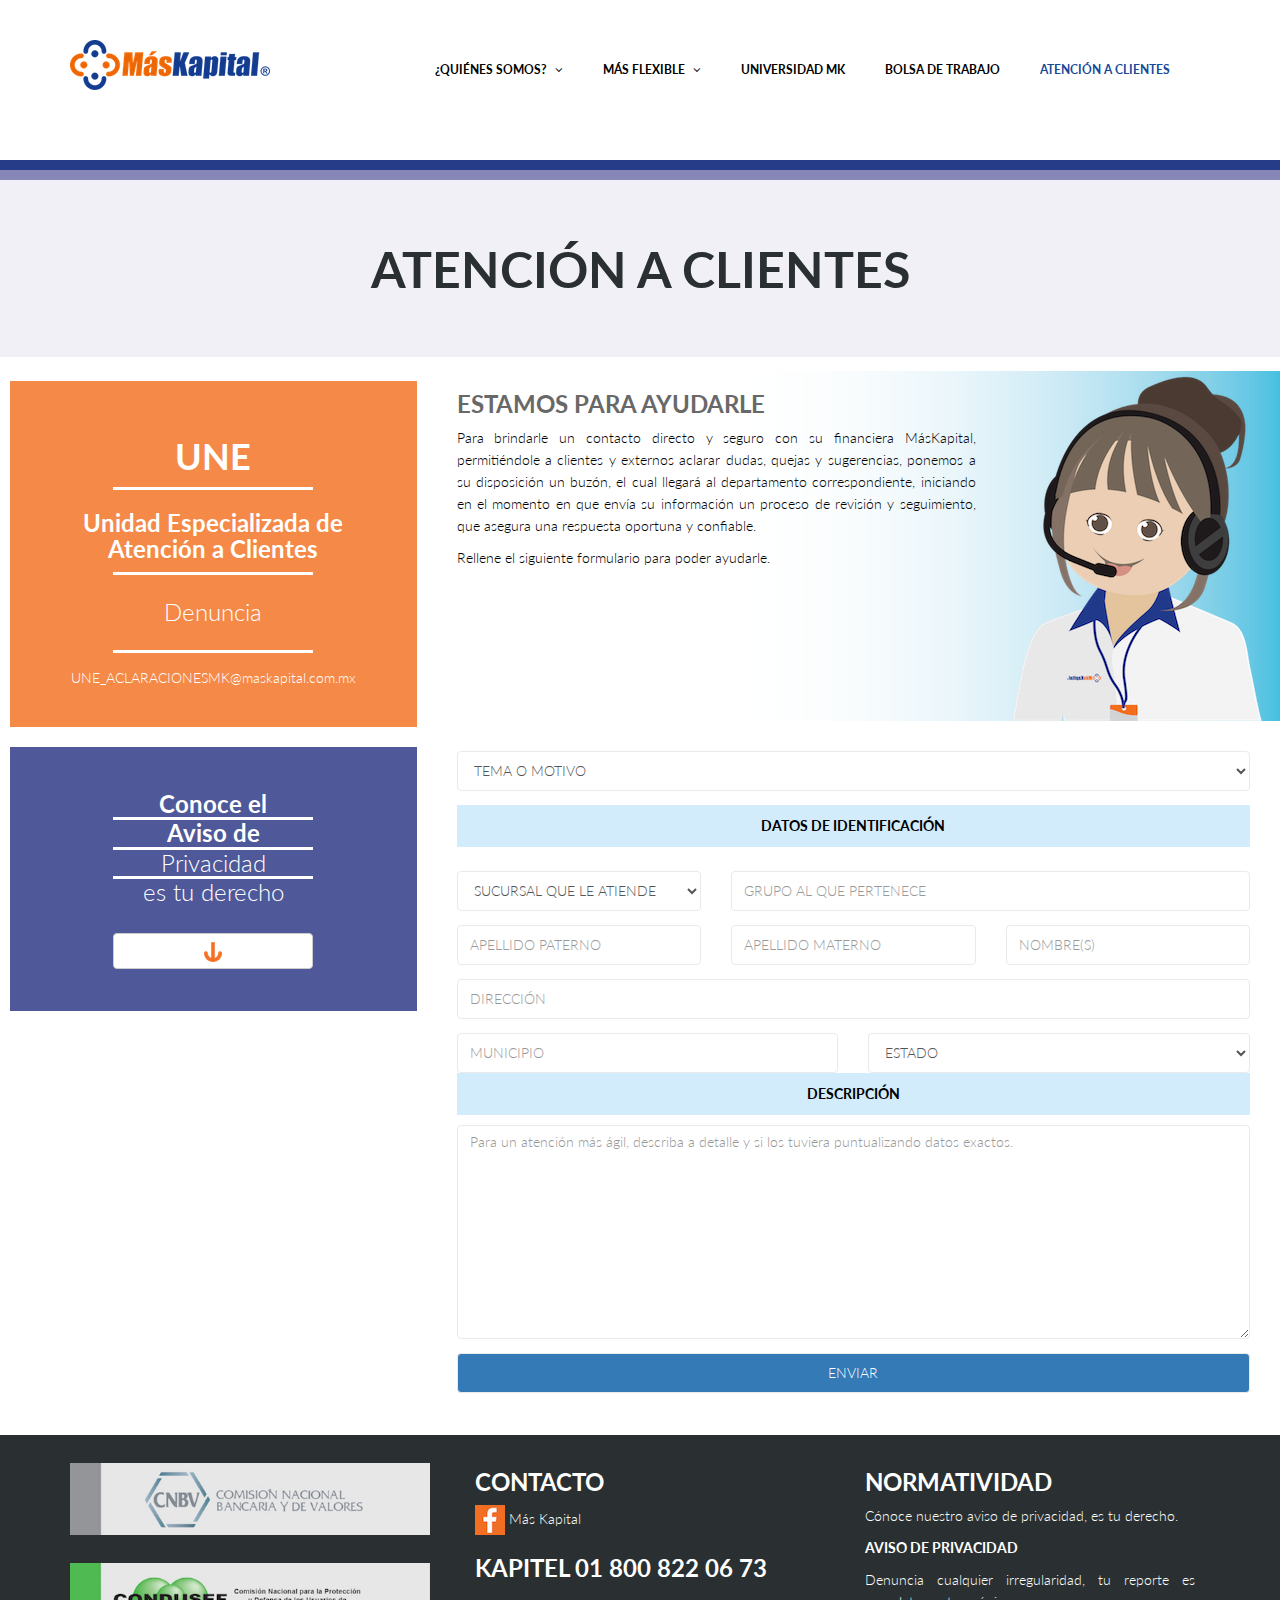
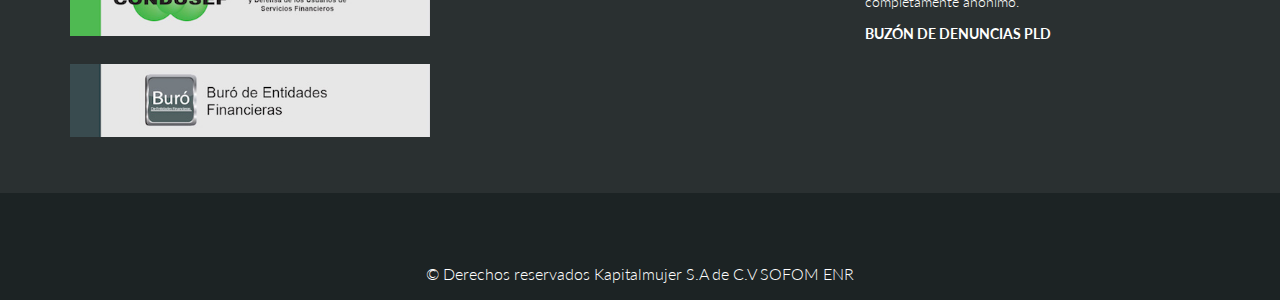
==== commit 7eb248aa: "modificación 24_05_2017" ====
--- a/atencion_clientes.html
+++ b/atencion_clientes.html
@@ -22,6 +22,35 @@
     <link rel="apple-touch-icon-precomposed" sizes="114x114" href="images/ico/apple-touch-icon-114-precomposed.png">
     <link rel="apple-touch-icon-precomposed" sizes="72x72" href="images/ico/apple-touch-icon-72-precomposed.png">
     <link rel="apple-touch-icon-precomposed" href="images/ico/apple-touch-icon-57-precomposed.png">
+    <script src="http://code.jquery.com/jquery-1.10.2.min.js"></script>
+
+    <script>
+        $(document).ready(function() {
+            $('#menu_oculto').hide(0);
+            $(window).scroll(function(){
+                var windowHeight = $(window).scrollTop();
+                var contenido2 = $("#atencion-clientes").offset();
+                contenido2 = contenido2.top;
+                if(windowHeight >= contenido2  ){
+                    $('#menu_oculto').fadeIn(500);
+                }else{
+                    $('#menu_oculto').fadeOut(500);
+                }
+            });
+        });
+    </script>
+    <style>
+        #menu_oculto{
+            z-index: 1;
+            margin: 0 auto;
+            top: 10px;
+            position: fixed;
+            width: 100%;
+            padding: 30px 10px 30px 10px;
+        }
+    </style>
+
+
 </head><!--/head-->
 
 <body>
@@ -58,13 +87,24 @@
                 </div>
                 <div class="collapse navbar-collapse" style="margin-top:10px;">
                     <ul class="nav navbar-nav navbar-right">
-                        <li><a href="index.html"><b>¿QUIÉNES SOMOS?</b></a></li>
-                        <li><a href="mas_flexible.html"><b>MÁS FLEXIBLE</b></a></li>
+                        <li><a href="index.html">
+                            <b>¿QUIÉNES SOMOS? <i class="fa fa-angle-down"></i></b></a>
+                            <ul role="menu" class="sub-menu">
+                                <li><a href="index.html#mision-vision">MISIÓN Y VISIÓN</a></li>
+                                <li><a href="normatividad.html">NORMATIVIDAD</a></li>
+                                <li><a href="sucursales.html">SUCURSALES</a></li>
+                            </ul>
+                        </li>
+                        <li><a href="mas_flexible.html">
+                            <b>MÁS FLEXIBLE <i class="fa fa-angle-down"></i></b></a>
+                            <ul role="menu" class="sub-menu">
+                                <li><a href="mas_flexible.html#caracteristicas">MÁSPUNTOS</a></li>
+                                <li><a href="mas_flexible.html#donde-pagar">¿DÓNDE PAGAR?</a></li>
+                            </ul>
+                        </li>
                         <li><a href="universidad_mk.html"><b>UNIVERSIDAD MK</b></a></li>
                         <li><a href="bolsa_trabajo.html"><b>BOLSA DE TRABAJO</b></a></li>
-                        <li class="active"><a href="atencion_clientes.html"><b>ATENCIÓN A CLIENTES</b></a></li>
-                        <li><a href="normatividad.html"><b>NORMATIVIDAD</b></a></li>
-
+                        <li class="active"><a href="atencion_clientes.html"><b>ATENCIÓN A CLIENTES</b></a></li>             
                     </ul>
                 </div>
                 <!--<div class="search" style="margin-top:10px;">
@@ -81,7 +121,7 @@
     
     <!--/#header-->
 
-    <section id="" style="border-top: 10px solid #8787b7;background-color: #f0f0f6;padding-top:3em;margin-bottom:1em;">
+    <section id="atencion-clientes" style="border-top: 10px solid #8787b7;background-color: #f0f0f6;padding-top:3em;margin-bottom:1em;">
         <div class="container">
             <div class="row">
                 <div class="col-md-12 text-center">
@@ -91,27 +131,45 @@
         </div>
         <div class="preloader"><i class="fa fa-sun-o fa-spin"></i></div>
     </section>
-    <div id="div_lateral">
-        <div class="barra_lateral">
-            <a href="index.html"><img src="img/logos/ico_maskapital.png" alt=""></a>
-        </div>
-        <div class="barra_lateral">
-            <a href="universidad_mk.html"><img src="img/logos/ico_universidad.png" alt=""></a>
-        </div>
-        <div class="barra_lateral">
-            <a href="mas_flexible.html"><img src="img/logos/ico_masflexible.png" alt=""></a>
-        </div>
-        <div class="barra_lateral">
-            <a href=""><img src="img/logos/ico_maspuntos.png" alt=""></a>
-        </div>
-        <div class="barra_lateral">
-            <a href="sucursales.html"><img src="img/logos/ico_localizacion.png" alt=""></a>
+
+     <div id="menu_oculto">
+        <div id="div_lateral">
+            <div class="barra_lateral_1" onmouseover="aparecer();" onmouseout="desaparecer()">
+                <div class="barra_lateral_2" style="right:0px;display:none">
+                    <a style="color:#ffffff;" href="index.html"><b>¿QUIÉNES SOMOS?</b></a>
+                </div>
+                <a href="index.html"><img src="img/logos/ico_maskapital.png" alt=""></a>
+            </div>
+            <div class="barra_lateral_1" onmouseover="aparecer();" onmouseout="desaparecer()">
+                <div class="barra_lateral_2" style="right:0px;display:none">
+                    <a style="color:#ffffff;" href="index.html"><b>UNIVERSIDAD MK</b></a>
+                </div>
+                <a href="universidad_mk.html"><img src="img/logos/ico_universidad.png" alt=""></a>
+            </div>
+            <div class="barra_lateral_1" onmouseover="aparecer();" onmouseout="desaparecer()">
+                <div class="barra_lateral_2" style="padding-left:49px;display:none">
+                    <a style="color:#ffffff;" href="index.html"><b>MÁSFLEXIBLE</b></a>
+                </div>
+                <a href="mas_flexible.html"><img src="img/logos/ico_masflexible.png" alt=""></a>
+            </div>
+            <div class="barra_lateral_1" onmouseover="aparecer();" onmouseout="desaparecer()">
+                <div class="barra_lateral_2" style="padding-left:53px;display:none">
+                    <a style="color:#ffffff;" href="index.html"><b>MÁSPUNTOS</b></a>
+                </div>
+                <a href=""><img src="img/logos/ico_maspuntos.png" alt=""></a>
+            </div>
+            <div class="barra_lateral_1" onmouseover="aparecer();" onmouseout="desaparecer()">
+                <div class="barra_lateral_2" style="padding-left:53px;display:none">
+                    <a style="color:#ffffff;" href="index.html"><b>SUCURSALES</b></a>
+                </div>
+                <a href="sucursales.html"><img src="img/logos/ico_localizacion.png" alt=""></a>
+            </div>
         </div>
     </div>
 
     <!--/#home-slider-->
     <!--<section id="atencion" style="background-image: url('img/atencion_clientes/banner_atencion.png');background-repeat:no-repeat; padding-top:5em;">-->
-    <section>
+    <section id="">
         <div class="container-fluid">
             <div class="row">
                 <div class="col-md-4 col-xs-12 text-center" style="background-color: #f58947;border:10px solid #ffffff;">
@@ -142,10 +200,12 @@
                             Rellene el siguiente formulario para poder ayudarle.
                         </p>           
                     </div>
-                    <div class="col-sm-4">
+                    <div class="hidden-xs col-sm-4">
                         <img src="img/atencion_clientes/img_atencion.png" alt="">
                     </div>
-
+                    <div class="visible-xs col-xs-12">
+                        <img style="height:200px;" src="img/atencion_clientes/img_atencion.png" alt="">
+                    </div>
                 </div>
                 
             </div>
@@ -235,17 +295,23 @@
     <section id="footer_2">
         <div class="container">
             <div class="row">
-                <div class="col-md-4">
-                    <img class="img-responsive" style="padding-top:1em;padding-bottom:1em" src="img/index/logos/logo_cnbv.jpg" alt="">
-                    <img class="img-responsive" style="padding-top:1em;padding-bottom:1em" src="img/index/logos/logo_condusef.jpg" alt="">
-                    <img class="img-responsive" style="padding-top:1em;padding-bottom:1em" src="img/index/logos/logo_buro.jpg" alt="">
-                </div>
-                <div class="col-md-4">
+                <div class="col-md-4 col-xs-6">
+                    <a href="https://www.gob.mx/cnbv" target="_new">
+                        <img class="img-responsive" style="padding-top:1em;padding-bottom:1em" src="img/index/logos/logo_cnbv.jpg" alt="">
+                    </a>
+                    <a href="http://www.gob.mx/condusef" target="_new">
+                        <img class="img-responsive" style="padding-top:1em;padding-bottom:1em" src="img/index/logos/logo_condusef.jpg" alt="">
+                    </a>
+                    <a href="http://www.buro.gob.mx" target="_new">
+                        <img class="img-responsive" style="padding-top:1em;padding-bottom:1em" src="img/index/logos/logo_buro.jpg" alt="">
+                    </a>
+                </div>
+                <div class="col-md-4 col-xs-6">
                     <div class="col-xs-12">
                         <h2 style="color: #FFFFFF"><b>CONTACTO</b></h2>    
                     </div>
                     <div class="col-xs-12">
-                        <a href="https://www.facebook.com/mas.kapital" target="_new"><img src="img/index/logos/facebook.jpg" alt=""> Más Kapital</a>
+                        <a class="link-hover" href="https://www.facebook.com/mas.kapital" target="_new"><img src="img/index/logos/facebook.jpg" alt=""> Más Kapital</a>
                     </div>
                     <div class="col-xs-12">
                         <h2 style="color: #FFFFFF"><b>KAPITEL 01 800 822 06 73</b></h2>
@@ -477,86 +543,26 @@
         </div>
     </div>
 
-    <!--<footer id="footer">
-        <div class="container-fluid">
-            <div class="row">
-
-
-                <div class="col-md-4 col-sm-6">
-                    <div class="testimonial bottom">
-                        <h2>Testimonial</h2>
-                        <div class="media">
-                            <div class="pull-left">
-                                <a href="#"><img src="images/home/profile1.png" alt=""></a>
-                            </div>
-                            <div class="media-body">
-                                <blockquote>Nisi commodo bresaola, leberkas venison eiusmod bacon occaecat labore tail.</blockquote>
-                                <h3><a href="#">- Jhon Kalis</a></h3>
-                            </div>
-                         </div>
-                        <div class="media">
-                            <div class="pull-left">
-                                <a href="#"><img src="images/home/profile2.png" alt=""></a>
-                            </div>
-                            <div class="media-body">
-                                <blockquote>Capicola nisi flank sed minim sunt aliqua rump pancetta leberkas venison eiusmod.</blockquote>
-                                <h3><a href="">- Abraham Josef</a></h3>
-                            </div>
-                        </div>   
-                    </div> 
-                </div>
-                <div class="col-md-3 col-sm-6">
-                    <div class="contact-info bottom">
-                        <h2>Contacts</h2>
-                        <address>
-                        E-mail: <a href="mailto:someone@example.com">email@email.com</a> <br> 
-                        Phone: +1 (123) 456 7890 <br> 
-                        Fax: +1 (123) 456 7891 <br> 
-                        </address>
-
-                        <h2>Address</h2>
-                        <address>
-                        Unit C2, St.Vincent's Trading Est., <br> 
-                        Feeder Road, <br> 
-                        Bristol, BS2 0UY <br> 
-                        United Kingdom <br> 
-                        </address>
-                    </div>
-                </div>
-                <div class="col-md-4 col-sm-12">
-                    <div class="contact-form bottom">
-                        <h2>Send a message</h2>
-                        <form id="main-contact-form" name="contact-form" method="post" action="sendemail.php">
-                            <div class="form-group">
-                                <input type="text" name="name" class="form-control" required="required" placeholder="Name">
-                            </div>
-                            <div class="form-group">
-                                <input type="email" name="email" class="form-control" required="required" placeholder="Email Id">
-                            </div>
-                            <div class="form-group">
-                                <textarea name="message" id="message" required="required" class="form-control" rows="8" placeholder="Your text here"></textarea>
-                            </div>                        
-                            <div class="form-group">
-                                <input type="submit" name="submit" class="btn btn-submit" value="Submit">
-                            </div>
-                        </form>
-                    </div>
-                </div>
-                <div class="col-sm-12" >
-                    <div class="copyright-text text-center">
-                        <p>&copy; Your Company 2016. All Rights Reserved.</p>
-                        <p>Crafted by <a target="_blank" href="http://designscrazed.org/">Allie</a></p>
-                    </div>
-                </div>
-            </div>
-        </div>
-    </footer>
-    <!--/#footer-->
-
+    <script>
+        function aparecer(){
+            var elements = document.getElementsByClassName('barra_lateral_2');
+            for(var i = 0, length = elements.length; i < length; i++) {
+                elements[i].style.display = 'inline';
+                elements[i].style.transitionDelay = "2s";
+            }
+        }
+        function desaparecer(){
+            var elements = document.getElementsByClassName('barra_lateral_2');
+            for(var i = 0, length = elements.length; i < length; i++) {
+                elements[i].style.display = 'none';
+                elements[i].style.transitionDelay = "2s";
+            }
+        }
+    </script>
     <script type="text/javascript" src="js/jquery.js"></script>
     <script type="text/javascript" src="js/bootstrap.min.js"></script>
     <script type="text/javascript" src="js/lightbox.min.js"></script>
     <script type="text/javascript" src="js/wow.min.js"></script>
     <script type="text/javascript" src="js/main.js"></script>   
 </body>
-</html>
+</html>--- a/css/main.css
+++ b/css/main.css
@@ -99,7 +99,7 @@
     div.scroll {
         height: 500px;
         overflow-x:hidden; 
-        overflow-y:scroll;"
+        overflow-y:scroll;
 
     }
     #talento{
@@ -149,14 +149,27 @@
       z-index: 1;
       display: block; 
       position: fixed; 
-      top: 240px;
+      top: 200px;
       right:0px;
       background: #263c89;
     }
-    .barra_lateral{
+    #div_lateral_2{
+      color:#ffffff;
+      z-index: 1;
+      display: block; 
+      position: fixed; 
+      top: 200px;
+      right:60px;
+      background: #b0b0d1;
+    }
+    .barra_lateral_1{
       padding: 1em;
     }
-    .barra_lateral:hover{
+    .barra_lateral_2{
+      color:#ffffff;
+      padding: 23px;
+    }
+    .barra_lateral_1:hover{
       background: #f58947;
       transition: .2s;
     }
@@ -174,8 +187,17 @@
       position: static;
    
     }
-
-
+    #siguenos h1{
+      color:#ffffff;
+    }
+    #siguenos h1:hover{
+      color:#f58947;
+      transition: .3s;
+    }
+    .link-hover:hover{
+      border-bottom: 2px solid #f58947;
+      transition: .2s;
+    }
     .divs{
       background-color: #b0b0d1;
       height: 300px;
@@ -246,7 +268,112 @@
     }
 
 
-
+    /** INICIO TREEVIEW ***/
+
+    .acidjs-css3-treeview,
+    .acidjs-css3-treeview *
+    {
+        padding: 0;
+        margin: 0;
+        list-style: none;
+    }
+     
+    .acidjs-css3-treeview label[for]::before,
+    .acidjs-css3-treeview label span::before
+    {
+        content: "\25b6";
+        display: inline-block;
+        margin: 2px 0 0;
+        width: 13px;
+        height: 13px;
+        vertical-align: top;
+        text-align: center;
+        color: #e74c3c;
+        font-size: 8px;
+        line-height: 13px;
+    }
+     
+    .acidjs-css3-treeview li ul
+    {
+        margin: 0 0 0 22px;
+    }
+     
+    .acidjs-css3-treeview *
+    {
+        vertical-align: middle;
+    }
+     
+    .acidjs-css3-treeview
+    {
+        font: normal 11px/16px "Segoe UI", Arial, Sans-serif;
+    }
+     
+    .acidjs-css3-treeview li
+    {
+        -webkit-user-select: none;
+        -moz-user-select: none;
+        user-select: none;
+    }
+     
+    .acidjs-css3-treeview input[type="checkbox"]
+    {
+        display: none;
+    }
+     
+    .acidjs-css3-treeview label
+    {
+        cursor: pointer;
+    }
+     
+    .acidjs-css3-treeview label[for]::before
+    {
+        -webkit-transform: translatex(-24px);
+        -moz-transform: translatex(-24px);
+        -ms-transform: translatex(-24px);
+        -o-transform: translatex(-24px);
+        transform: translatex(-24px);
+    }
+     
+    .acidjs-css3-treeview label span::before
+    {
+        -webkit-transform: translatex(16px);
+        -moz-transform: translatex(16px);
+        -ms-transform: translatex(16px);
+        -o-transform: translatex(16px);
+        transform: translatex(16px);
+    }
+     
+    .acidjs-css3-treeview input[type="checkbox"][id]:checked ~ label[for]::before
+    {
+        content: "\25bc";
+    }
+     
+    .acidjs-css3-treeview input[type="checkbox"][id]:not(:checked) ~ ul
+    {
+        display: none;
+    }
+     
+    .acidjs-css3-treeview label:not([for])
+    {
+        margin: 0 8px 0 0;
+    }
+     
+    .acidjs-css3-treeview label span::before
+    {
+        content: "";
+        border: solid 1px #1375b3;
+        color: #1375b3;
+        opacity: .50;
+    }
+     
+    .acidjs-css3-treeview label input:checked + span::before
+    {
+        content: "\2714";
+        box-shadow: 0 0 2px rgba(0, 0, 0, .25) inset;
+        opacity: 1;
+    }
+    
+    /** FIN TREEVIEW **/
 /*
 FLECHA
 .rectangulo {
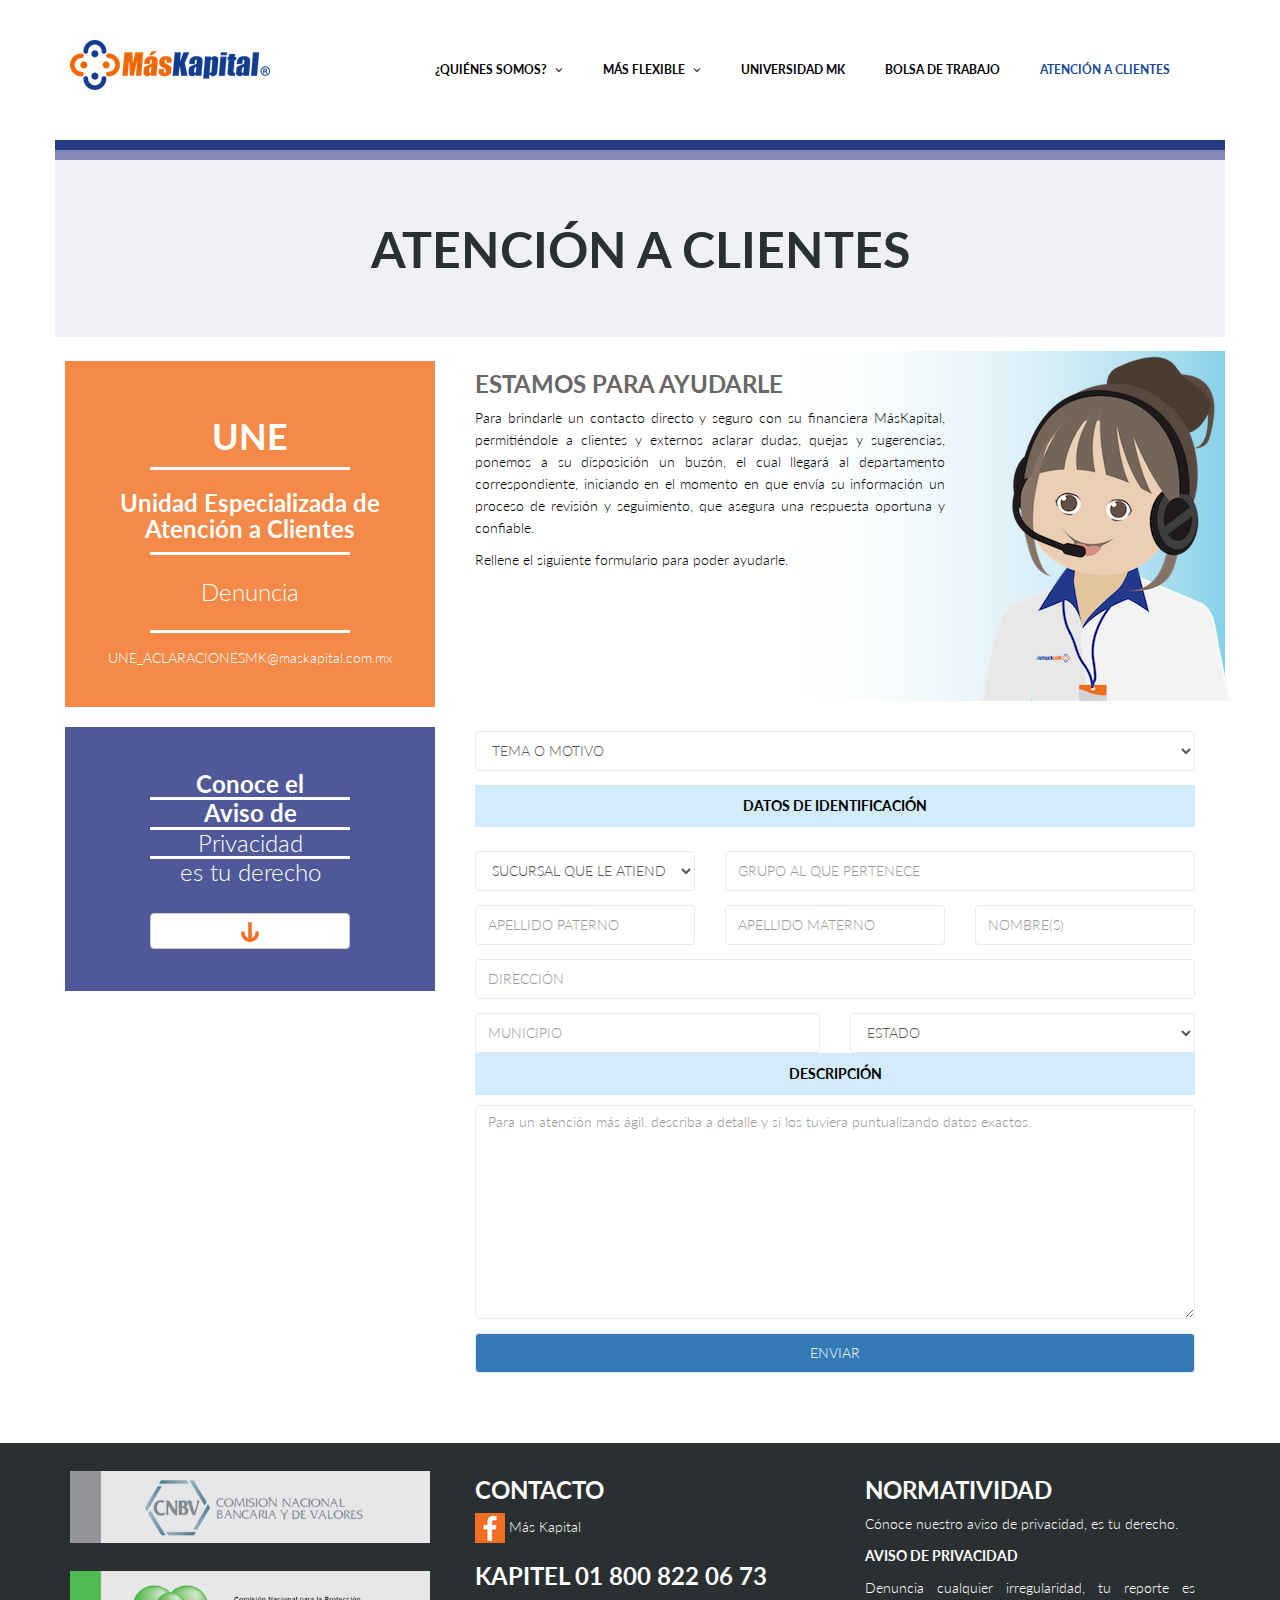
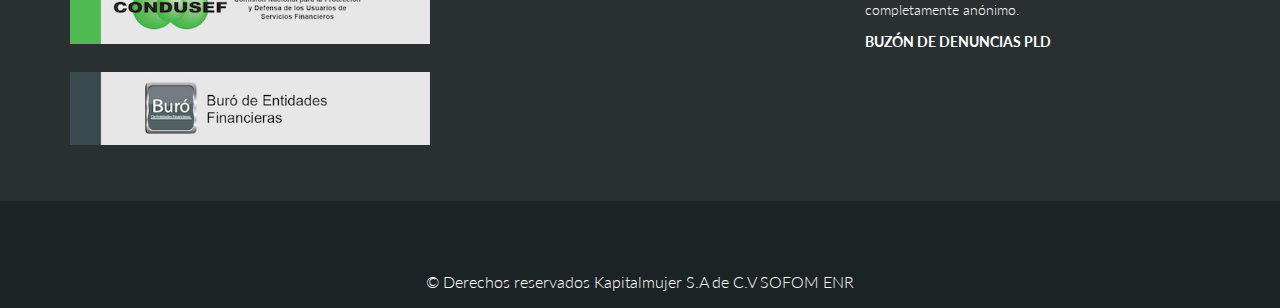
==== commit feb254f1: "Modificación css" ====
--- a/atencion_clientes.html
+++ b/atencion_clientes.html
@@ -54,23 +54,8 @@
 </head><!--/head-->
 
 <body>
-	<header id="header" style="border-bottom:10px solid #263c89">      
-        <!--<div class="container">
-            <div class="row">
-                <div class="col-sm-12 overflow">
-                   <div class="social-icons pull-right">
-                        <ul class="nav nav-pills">
-                            <li><a href=""><i class="fa fa-facebook"></i></a></li>
-                            <li><a href=""><i class="fa fa-twitter"></i></a></li>
-                            <li><a href=""><i class="fa fa-google-plus"></i></a></li>
-                            <li><a href=""><i class="fa fa-dribbble"></i></a></li>
-                            <li><a href=""><i class="fa fa-linkedin"></i></a></li>
-                        </ul>
-                    </div> 
-                </div>
-             </div>
-        </div>-->
-        <div class="navbar navbar-inverse" role="banner">
+	<header id="header">      
+        <div class="navbar navbar-inverse" role="banner" style="margin-bottom:-20px;">
             <div class="container">
                 <div class="navbar-header">
                     <button type="button" class="navbar-toggle" data-toggle="collapse" data-target=".navbar-collapse">
@@ -107,23 +92,21 @@
                         <li class="active"><a href="atencion_clientes.html"><b>ATENCIÓN A CLIENTES</b></a></li>             
                     </ul>
                 </div>
-                <!--<div class="search" style="margin-top:10px;">
-                    <form role="form">
-                        <i class="fa fa-search"></i>
-                        <div class="field-toggle">
-                            <input type="text" class="search-form" autocomplete="off" placeholder="Search">
-                        </div>
-                    </form>
-                </div>-->
             </div>
         </div>
     </header>
     
+    <div class="container">
+        <div class="row">
+            <div class="col-md-12" style='border-top:10px solid #263c89;border-bottom: 10px solid #8787b7;'>
+            </div>
+        </div>
+    </div>
     <!--/#header-->
 
-    <section id="atencion-clientes" style="border-top: 10px solid #8787b7;background-color: #f0f0f6;padding-top:3em;margin-bottom:1em;">
-        <div class="container">
-            <div class="row">
+    <section id="atencion-clientes">
+        <div class="container" style="background-color: #f0f0f6;padding-top:3em;margin-bottom:1em;">
+            <div class="row" >
                 <div class="col-md-12 text-center">
                     <h1 style="color: #2a3031;font-size:50px;padding-bottom:1em;"><b>ATENCIÓN A CLIENTES</b></h1>
                 </div>
@@ -170,7 +153,7 @@
     <!--/#home-slider-->
     <!--<section id="atencion" style="background-image: url('img/atencion_clientes/banner_atencion.png');background-repeat:no-repeat; padding-top:5em;">-->
     <section id="">
-        <div class="container-fluid">
+        <div class="container">
             <div class="row">
                 <div class="col-md-4 col-xs-12 text-center" style="background-color: #f58947;border:10px solid #ffffff;">
                     
@@ -212,7 +195,7 @@
         </div>
     </section>
     <section>
-        <div class="container-fluid">
+        <div class="container">
             <div class="row">
                 <div class="col-md-4 col-xs-12 text-center" style="background-color: #4f5898;border:10px solid #ffffff;">
 
@@ -292,7 +275,7 @@
         </div>
     </section>
 
-    <section id="footer_2">
+    <section id="footer_2" style="margin-top:5em;">
         <div class="container">
             <div class="row">
                 <div class="col-md-4 col-xs-6">
--- a/css/main.css
+++ b/css/main.css
@@ -125,7 +125,7 @@
       background-image: url(../img/universidad_mk/banner_descripcion.jpg);
       background-color: #fbfafa;
       background-size: cover;
-      height: 700px;
+
       position: static;
       width: 100%;
     }
@@ -177,7 +177,7 @@
       margin-top: 4em;
     }
     #beneficios_masflexible p{
-      font-size: 18px;
+      font-size: 16px;
     }
     #ayuda{
       background-image: url(../img/atencion_clientes/banner_atencion.png);
@@ -201,7 +201,7 @@
     .divs{
       background-color: #b0b0d1;
       height: 300px;
-      padding: 4em 3em 0em 3em;
+      padding: 2em 3em 0em 3em;
       text-align: center;
       color: #FFFFFF;
       transition: .5s;
@@ -235,9 +235,7 @@
       width: 490px;
       transition: .5s;
     }
-    .a-normatividad:active{
-      background: red;
-    }
+
     .otra_prueba{
       background: blue;
       width: 300px;
@@ -879,7 +877,7 @@
 *******Home Page******
 **************************/
 #home-slider {
-  background: url(../images/home/slider-bg.png) 0 100% repeat-x;
+  background: #ffffff;
   position: relative;
 }
 
